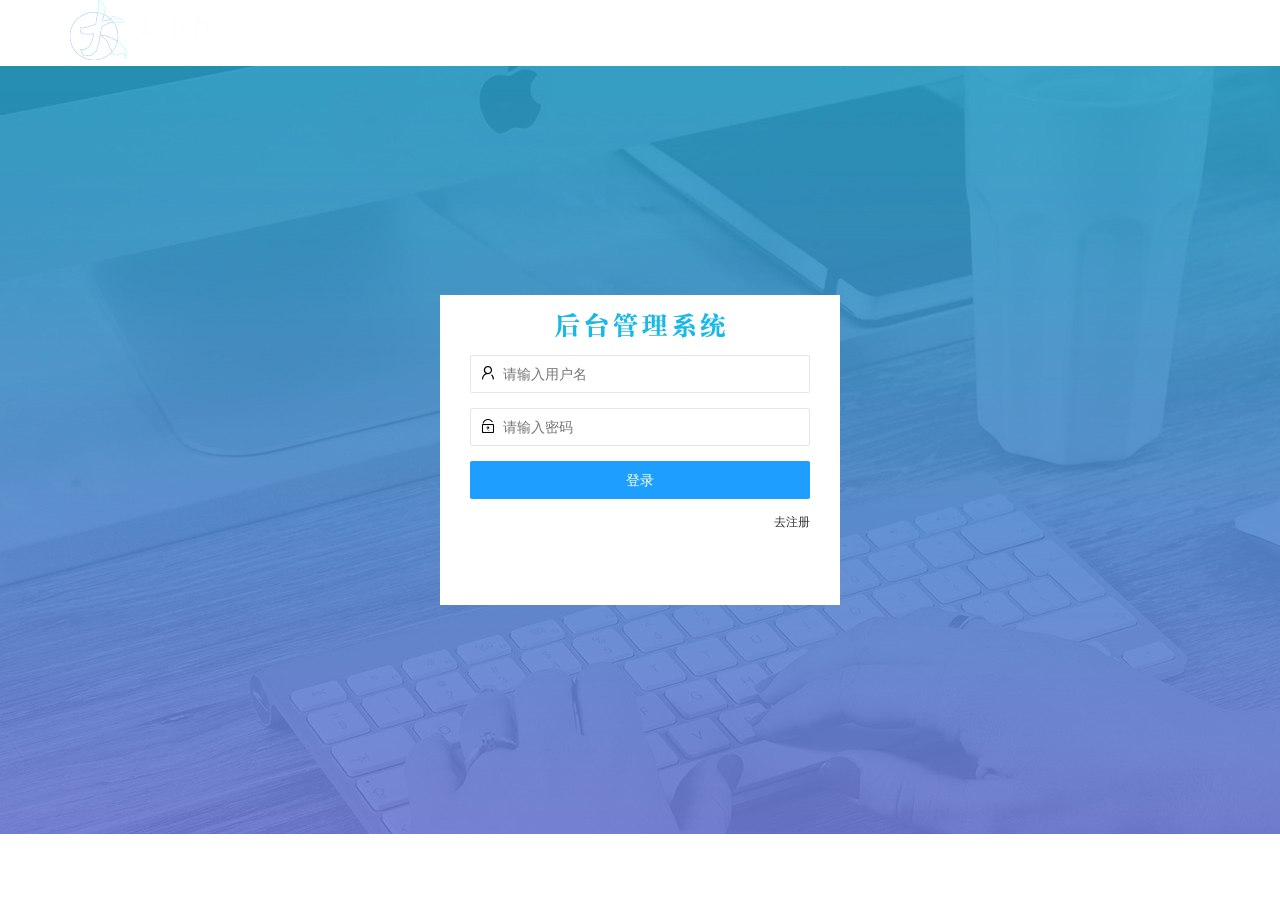
==== login.html @ 35e2a491 "提交静态页面" ====
<!DOCTYPE html>
<html lang="en">

<head>
    <meta charset="UTF-8">
    <meta name="viewport" content="width=device-width, initial-scale=1.0">
    <title>大事件-登录/注册</title>
    <!-- 引入layui.css -->
    <link rel="stylesheet" href="/assets/lib/layui/css/layui.css">
    <!-- 引入login.css -->
    <link rel="stylesheet" href="/assets/css/login.css">
</head>

<body>
    <!-- logo区域 -->
    <div class="layui-main">
        <img src="/assets//images/logo.png" alt="">
    </div>
    <!-- 表单区域 -->
    <div class="loginAndRegBox">
        <div class="title-box"></div>
        <!-- 登录表单 -->
        <div class="login-box">
            <form class="layui-form" action="" id="form_login">
                <!-- 用户名 -->
                <div class="layui-form-item">
                    <i class="layui-icon layui-icon-username"></i>
                    <input type="text" name="username" required lay-verify="required" placeholder="请输入用户名" autocomplete="off" class="layui-input">
                </div>
                <!-- 密码 -->
                <div class="layui-form-item">
                    <i class="layui-icon layui-icon-password"></i>
                    <input type="password" name="password" required lay-verify="required" placeholder="请输入密码" autocomplete="off" class="layui-input">
                </div>
                <!-- 登录按钮 -->
                <div class="layui-form-item">
                    <button class="layui-btn layui-btn-fluid layui-btn-normal" lay-submit>登录</button>
                </div>
                <div class="layui-form-item links">
                    <a href="javascript:;" id="link_reg">去注册</a>
                </div>
            </form>
        </div>
        <!-- 注册表单 -->
        <div class="reg-box" style="display: none;">
            <!-- 注册的表单 -->
            <form class="layui-form" action="" id="form_reg">
                <!-- 用户名 -->
                <div class="layui-form-item">
                    <i class="layui-icon layui-icon-username"></i>
                    <input type="text" name="username" required lay-verify="required" placeholder="请输入用户名" autocomplete="off" class="layui-input" />
                </div>
                <!-- 密码 -->
                <div class="layui-form-item">
                    <i class="layui-icon layui-icon-password"></i>
                    <input type="password" name="password" required lay-verify="required" placeholder="请输入密码" autocomplete="off" class="layui-input" />
                </div>
                <!-- 密码确认框 -->
                <div class="layui-form-item">
                    <i class="layui-icon layui-icon-password"></i>
                    <input type="password" name="repassword" required lay-verify="required" placeholder="再次确认密码" autocomplete="off" class="layui-input" />
                </div>
                <!-- 注册按钮 -->
                <div class="layui-form-item">
                    <!-- 注意：表单提交按钮和普通按钮的区别，就是 lay-submit 属性 -->
                    <button class="layui-btn layui-btn-fluid layui-btn-normal" lay-submit>注册</button>
                </div>
                <div class="layui-form-item links">
                    <a href="javascript:;" id="link_login">去登录</a>
                </div>
            </form>
        </div>
    </div>
    <!-- 导入layui的js文件 -->
    <script src="/assets/lib/layui/layui.all.js"></script>

</body>

</html>
---- assets/lib/layui/css/layui.css ----
/** layui-v2.5.5 MIT License By https://www.layui.com */
 .layui-inline,img{display:inline-block;vertical-align:middle}h1,h2,h3,h4,h5,h6{font-weight:400}.layui-edge,.layui-header,.layui-inline,.layui-main{position:relative}.layui-body,.layui-edge,.layui-elip{overflow:hidden}.layui-btn,.layui-edge,.layui-inline,img{vertical-align:middle}.layui-btn,.layui-disabled,.layui-icon,.layui-unselect{-moz-user-select:none;-webkit-user-select:none;-ms-user-select:none}.layui-elip,.layui-form-checkbox span,.layui-form-pane .layui-form-label{text-overflow:ellipsis;white-space:nowrap}.layui-breadcrumb,.layui-tree-btnGroup{visibility:hidden}blockquote,body,button,dd,div,dl,dt,form,h1,h2,h3,h4,h5,h6,input,li,ol,p,pre,td,textarea,th,ul{margin:0;padding:0;-webkit-tap-highlight-color:rgba(0,0,0,0)}a:active,a:hover{outline:0}img{border:none}li{list-style:none}table{border-collapse:collapse;border-spacing:0}h4,h5,h6{font-size:100%}button,input,optgroup,option,select,textarea{font-family:inherit;font-size:inherit;font-style:inherit;font-weight:inherit;outline:0}pre{white-space:pre-wrap;white-space:-moz-pre-wrap;white-space:-pre-wrap;white-space:-o-pre-wrap;word-wrap:break-word}body{line-height:24px;font:14px Helvetica Neue,Helvetica,PingFang SC,Tahoma,Arial,sans-serif}hr{height:1px;margin:10px 0;border:0;clear:both}a{color:#333;text-decoration:none}a:hover{color:#777}a cite{font-style:normal;*cursor:pointer}.layui-border-box,.layui-border-box *{box-sizing:border-box}.layui-box,.layui-box *{box-sizing:content-box}.layui-clear{clear:both;*zoom:1}.layui-clear:after{content:'\20';clear:both;*zoom:1;display:block;height:0}.layui-inline{*display:inline;*zoom:1}.layui-edge{display:inline-block;width:0;height:0;border-width:6px;border-style:dashed;border-color:transparent}.layui-edge-top{top:-4px;border-bottom-color:#999;border-bottom-style:solid}.layui-edge-right{border-left-color:#999;border-left-style:solid}.layui-edge-bottom{top:2px;border-top-color:#999;border-top-style:solid}.layui-edge-left{border-right-color:#999;border-right-style:solid}.layui-disabled,.layui-disabled:hover{color:#d2d2d2!important;cursor:not-allowed!important}.layui-circle{border-radius:100%}.layui-show{display:block!important}.layui-hide{display:none!important}@font-face{font-family:layui-icon;src:url(../font/iconfont.eot?v=250);src:url(../font/iconfont.eot?v=250#iefix) format('embedded-opentype'),url(../font/iconfont.woff2?v=250) format('woff2'),url(../font/iconfont.woff?v=250) format('woff'),url(../font/iconfont.ttf?v=250) format('truetype'),url(../font/iconfont.svg?v=250#layui-icon) format('svg')}.layui-icon{font-family:layui-icon!important;font-size:16px;font-style:normal;-webkit-font-smoothing:antialiased;-moz-osx-font-smoothing:grayscale}.layui-icon-reply-fill:before{content:"\e611"}.layui-icon-set-fill:before{content:"\e614"}.layui-icon-menu-fill:before{content:"\e60f"}.layui-icon-search:before{content:"\e615"}.layui-icon-share:before{content:"\e641"}.layui-icon-set-sm:before{content:"\e620"}.layui-icon-engine:before{content:"\e628"}.layui-icon-close:before{content:"\1006"}.layui-icon-close-fill:before{content:"\1007"}.layui-icon-chart-screen:before{content:"\e629"}.layui-icon-star:before{content:"\e600"}.layui-icon-circle-dot:before{content:"\e617"}.layui-icon-chat:before{content:"\e606"}.layui-icon-release:before{content:"\e609"}.layui-icon-list:before{content:"\e60a"}.layui-icon-chart:before{content:"\e62c"}.layui-icon-ok-circle:before{content:"\1005"}.layui-icon-layim-theme:before{content:"\e61b"}.layui-icon-table:before{content:"\e62d"}.layui-icon-right:before{content:"\e602"}.layui-icon-left:before{content:"\e603"}.layui-icon-cart-simple:before{content:"\e698"}.layui-icon-face-cry:before{content:"\e69c"}.layui-icon-face-smile:before{content:"\e6af"}.layui-icon-survey:before{content:"\e6b2"}.layui-icon-tree:before{content:"\e62e"}.layui-icon-upload-circle:before{content:"\e62f"}.layui-icon-add-circle:before{content:"\e61f"}.layui-icon-download-circle:before{content:"\e601"}.layui-icon-templeate-1:before{content:"\e630"}.layui-icon-util:before{content:"\e631"}.layui-icon-face-surprised:before{content:"\e664"}.layui-icon-edit:before{content:"\e642"}.layui-icon-speaker:before{content:"\e645"}.layui-icon-down:before{content:"\e61a"}.layui-icon-file:before{content:"\e621"}.layui-icon-layouts:before{content:"\e632"}.layui-icon-rate-half:before{content:"\e6c9"}.layui-icon-add-circle-fine:before{content:"\e608"}.layui-icon-prev-circle:before{content:"\e633"}.layui-icon-read:before{content:"\e705"}.layui-icon-404:before{content:"\e61c"}.layui-icon-carousel:before{content:"\e634"}.layui-icon-help:before{content:"\e607"}.layui-icon-code-circle:before{content:"\e635"}.layui-icon-water:before{content:"\e636"}.layui-icon-username:before{content:"\e66f"}.layui-icon-find-fill:before{content:"\e670"}.layui-icon-about:before{content:"\e60b"}.layui-icon-location:before{content:"\e715"}.layui-icon-up:before{content:"\e619"}.layui-icon-pause:before{content:"\e651"}.layui-icon-date:before{content:"\e637"}.layui-icon-layim-uploadfile:before{content:"\e61d"}.layui-icon-delete:before{content:"\e640"}.layui-icon-play:before{content:"\e652"}.layui-icon-top:before{content:"\e604"}.layui-icon-friends:before{content:"\e612"}.layui-icon-refresh-3:before{content:"\e9aa"}.layui-icon-ok:before{content:"\e605"}.layui-icon-layer:before{content:"\e638"}.layui-icon-face-smile-fine:before{content:"\e60c"}.layui-icon-dollar:before{content:"\e659"}.layui-icon-group:before{content:"\e613"}.layui-icon-layim-download:before{content:"\e61e"}.layui-icon-picture-fine:before{content:"\e60d"}.layui-icon-link:before{content:"\e64c"}.layui-icon-diamond:before{content:"\e735"}.layui-icon-log:before{content:"\e60e"}.layui-icon-rate-solid:before{content:"\e67a"}.layui-icon-fonts-del:before{content:"\e64f"}.layui-icon-unlink:before{content:"\e64d"}.layui-icon-fonts-clear:before{content:"\e639"}.layui-icon-triangle-r:before{content:"\e623"}.layui-icon-circle:before{content:"\e63f"}.layui-icon-radio:before{content:"\e643"}.layui-icon-align-center:before{content:"\e647"}.layui-icon-align-right:before{content:"\e648"}.layui-icon-align-left:before{content:"\e649"}.layui-icon-loading-1:before{content:"\e63e"}.layui-icon-return:before{content:"\e65c"}.layui-icon-fonts-strong:before{content:"\e62b"}.layui-icon-upload:before{content:"\e67c"}.layui-icon-dialogue:before{content:"\e63a"}.layui-icon-video:before{content:"\e6ed"}.layui-icon-headset:before{content:"\e6fc"}.layui-icon-cellphone-fine:before{content:"\e63b"}.layui-icon-add-1:before{content:"\e654"}.layui-icon-face-smile-b:before{content:"\e650"}.layui-icon-fonts-html:before{content:"\e64b"}.layui-icon-form:before{content:"\e63c"}.layui-icon-cart:before{content:"\e657"}.layui-icon-camera-fill:before{content:"\e65d"}.layui-icon-tabs:before{content:"\e62a"}.layui-icon-fonts-code:before{content:"\e64e"}.layui-icon-fire:before{content:"\e756"}.layui-icon-set:before{content:"\e716"}.layui-icon-fonts-u:before{content:"\e646"}.layui-icon-triangle-d:before{content:"\e625"}.layui-icon-tips:before{content:"\e702"}.layui-icon-picture:before{content:"\e64a"}.layui-icon-more-vertical:before{content:"\e671"}.layui-icon-flag:before{content:"\e66c"}.layui-icon-loading:before{content:"\e63d"}.layui-icon-fonts-i:before{content:"\e644"}.layui-icon-refresh-1:before{content:"\e666"}.layui-icon-rmb:before{content:"\e65e"}.layui-icon-home:before{content:"\e68e"}.layui-icon-user:before{content:"\e770"}.layui-icon-notice:before{content:"\e667"}.layui-icon-login-weibo:before{content:"\e675"}.layui-icon-voice:before{content:"\e688"}.layui-icon-upload-drag:before{content:"\e681"}.layui-icon-login-qq:before{content:"\e676"}.layui-icon-snowflake:before{content:"\e6b1"}.layui-icon-file-b:before{content:"\e655"}.layui-icon-template:before{content:"\e663"}.layui-icon-auz:before{content:"\e672"}.layui-icon-console:before{content:"\e665"}.layui-icon-app:before{content:"\e653"}.layui-icon-prev:before{content:"\e65a"}.layui-icon-website:before{content:"\e7ae"}.layui-icon-next:before{content:"\e65b"}.layui-icon-component:before{content:"\e857"}.layui-icon-more:before{content:"\e65f"}.layui-icon-login-wechat:before{content:"\e677"}.layui-icon-shrink-right:before{content:"\e668"}.layui-icon-spread-left:before{content:"\e66b"}.layui-icon-camera:before{content:"\e660"}.layui-icon-note:before{content:"\e66e"}.layui-icon-refresh:before{content:"\e669"}.layui-icon-female:before{content:"\e661"}.layui-icon-male:before{content:"\e662"}.layui-icon-password:before{content:"\e673"}.layui-icon-senior:before{content:"\e674"}.layui-icon-theme:before{content:"\e66a"}.layui-icon-tread:before{content:"\e6c5"}.layui-icon-praise:before{content:"\e6c6"}.layui-icon-star-fill:before{content:"\e658"}.layui-icon-rate:before{content:"\e67b"}.layui-icon-template-1:before{content:"\e656"}.layui-icon-vercode:before{content:"\e679"}.layui-icon-cellphone:before{content:"\e678"}.layui-icon-screen-full:before{content:"\e622"}.layui-icon-screen-restore:before{content:"\e758"}.layui-icon-cols:before{content:"\e610"}.layui-icon-export:before{content:"\e67d"}.layui-icon-print:before{content:"\e66d"}.layui-icon-slider:before{content:"\e714"}.layui-icon-addition:before{content:"\e624"}.layui-icon-subtraction:before{content:"\e67e"}.layui-icon-service:before{content:"\e626"}.layui-icon-transfer:before{content:"\e691"}.layui-main{width:1140px;margin:0 auto}.layui-header{z-index:1000;height:60px}.layui-header a:hover{transition:all .5s;-webkit-transition:all .5s}.layui-side{position:fixed;left:0;top:0;bottom:0;z-index:999;width:200px;overflow-x:hidden}.layui-side-scroll{position:relative;width:220px;height:100%;overflow-x:hidden}.layui-body{position:absolute;left:200px;right:0;top:0;bottom:0;z-index:998;width:auto;overflow-y:auto;box-sizing:border-box}.layui-layout-body{overflow:hidden}.layui-layout-admin .layui-header{background-color:#23262E}.layui-layout-admin .layui-side{top:60px;width:200px;overflow-x:hidden}.layui-layout-admin .layui-body{position:fixed;top:60px;bottom:44px}.layui-layout-admin .layui-main{width:auto;margin:0 15px}.layui-layout-admin .layui-footer{position:fixed;left:200px;right:0;bottom:0;height:44px;line-height:44px;padding:0 15px;background-color:#eee}.layui-layout-admin .layui-logo{position:absolute;left:0;top:0;width:200px;height:100%;line-height:60px;text-align:center;color:#009688;font-size:16px}.layui-layout-admin .layui-header .layui-nav{background:0 0}.layui-layout-left{position:absolute!important;left:200px;top:0}.layui-layout-right{position:absolute!important;right:0;top:0}.layui-container{position:relative;margin:0 auto;padding:0 15px;box-sizing:border-box}.layui-fluid{position:relative;margin:0 auto;padding:0 15px}.layui-row:after,.layui-row:before{content:'';display:block;clear:both}.layui-col-lg1,.layui-col-lg10,.layui-col-lg11,.layui-col-lg12,.layui-col-lg2,.layui-col-lg3,.layui-col-lg4,.layui-col-lg5,.layui-col-lg6,.layui-col-lg7,.layui-col-lg8,.layui-col-lg9,.layui-col-md1,.layui-col-md10,.layui-col-md11,.layui-col-md12,.layui-col-md2,.layui-col-md3,.layui-col-md4,.layui-col-md5,.layui-col-md6,.layui-col-md7,.layui-col-md8,.layui-col-md9,.layui-col-sm1,.layui-col-sm10,.layui-col-sm11,.layui-col-sm12,.layui-col-sm2,.layui-col-sm3,.layui-col-sm4,.layui-col-sm5,.layui-col-sm6,.layui-col-sm7,.layui-col-sm8,.layui-col-sm9,.layui-col-xs1,.layui-col-xs10,.layui-col-xs11,.layui-col-xs12,.layui-col-xs2,.layui-col-xs3,.layui-col-xs4,.layui-col-xs5,.layui-col-xs6,.layui-col-xs7,.layui-col-xs8,.layui-col-xs9{position:relative;display:block;box-sizing:border-box}.layui-col-xs1,.layui-col-xs10,.layui-col-xs11,.layui-col-xs12,.layui-col-xs2,.layui-col-xs3,.layui-col-xs4,.layui-col-xs5,.layui-col-xs6,.layui-col-xs7,.layui-col-xs8,.layui-col-xs9{float:left}.layui-col-xs1{width:8.33333333%}.layui-col-xs2{width:16.66666667%}.layui-col-xs3{width:25%}.layui-col-xs4{width:33.33333333%}.layui-col-xs5{width:41.66666667%}.layui-col-xs6{width:50%}.layui-col-xs7{width:58.33333333%}.layui-col-xs8{width:66.66666667%}.layui-col-xs9{width:75%}.layui-col-xs10{width:83.33333333%}.layui-col-xs11{width:91.66666667%}.layui-col-xs12{width:100%}.layui-col-xs-offset1{margin-left:8.33333333%}.layui-col-xs-offset2{margin-left:16.66666667%}.layui-col-xs-offset3{margin-left:25%}.layui-col-xs-offset4{margin-left:33.33333333%}.layui-col-xs-offset5{margin-left:41.66666667%}.layui-col-xs-offset6{margin-left:50%}.layui-col-xs-offset7{margin-left:58.33333333%}.layui-col-xs-offset8{margin-left:66.66666667%}.layui-col-xs-offset9{margin-left:75%}.layui-col-xs-offset10{margin-left:83.33333333%}.layui-col-xs-offset11{margin-left:91.66666667%}.layui-col-xs-offset12{margin-left:100%}@media screen and (max-width:768px){.layui-hide-xs{display:none!important}.layui-show-xs-block{display:block!important}.layui-show-xs-inline{display:inline!important}.layui-show-xs-inline-block{display:inline-block!important}}@media screen and (min-width:768px){.layui-container{width:750px}.layui-hide-sm{display:none!important}.layui-show-sm-block{display:block!important}.layui-show-sm-inline{display:inline!important}.layui-show-sm-inline-block{display:inline-block!important}.layui-col-sm1,.layui-col-sm10,.layui-col-sm11,.layui-col-sm12,.layui-col-sm2,.layui-col-sm3,.layui-col-sm4,.layui-col-sm5,.layui-col-sm6,.layui-col-sm7,.layui-col-sm8,.layui-col-sm9{float:left}.layui-col-sm1{width:8.33333333%}.layui-col-sm2{width:16.66666667%}.layui-col-sm3{width:25%}.layui-col-sm4{width:33.33333333%}.layui-col-sm5{width:41.66666667%}.layui-col-sm6{width:50%}.layui-col-sm7{width:58.33333333%}.layui-col-sm8{width:66.66666667%}.layui-col-sm9{width:75%}.layui-col-sm10{width:83.33333333%}.layui-col-sm11{width:91.66666667%}.layui-col-sm12{width:100%}.layui-col-sm-offset1{margin-left:8.33333333%}.layui-col-sm-offset2{margin-left:16.66666667%}.layui-col-sm-offset3{margin-left:25%}.layui-col-sm-offset4{margin-left:33.33333333%}.layui-col-sm-offset5{margin-left:41.66666667%}.layui-col-sm-offset6{margin-left:50%}.layui-col-sm-offset7{margin-left:58.33333333%}.layui-col-sm-offset8{margin-left:66.66666667%}.layui-col-sm-offset9{margin-left:75%}.layui-col-sm-offset10{margin-left:83.33333333%}.layui-col-sm-offset11{margin-left:91.66666667%}.layui-col-sm-offset12{margin-left:100%}}@media screen and (min-width:992px){.layui-container{width:970px}.layui-hide-md{display:none!important}.layui-show-md-block{display:block!important}.layui-show-md-inline{display:inline!important}.layui-show-md-inline-block{display:inline-block!important}.layui-col-md1,.layui-col-md10,.layui-col-md11,.layui-col-md12,.layui-col-md2,.layui-col-md3,.layui-col-md4,.layui-col-md5,.layui-col-md6,.layui-col-md7,.layui-col-md8,.layui-col-md9{float:left}.layui-col-md1{width:8.33333333%}.layui-col-md2{width:16.66666667%}.layui-col-md3{width:25%}.layui-col-md4{width:33.33333333%}.layui-col-md5{width:41.66666667%}.layui-col-md6{width:50%}.layui-col-md7{width:58.33333333%}.layui-col-md8{width:66.66666667%}.layui-col-md9{width:75%}.layui-col-md10{width:83.33333333%}.layui-col-md11{width:91.66666667%}.layui-col-md12{width:100%}.layui-col-md-offset1{margin-left:8.33333333%}.layui-col-md-offset2{margin-left:16.66666667%}.layui-col-md-offset3{margin-left:25%}.layui-col-md-offset4{margin-left:33.33333333%}.layui-col-md-offset5{margin-left:41.66666667%}.layui-col-md-offset6{margin-left:50%}.layui-col-md-offset7{margin-left:58.33333333%}.layui-col-md-offset8{margin-left:66.66666667%}.layui-col-md-offset9{margin-left:75%}.layui-col-md-offset10{margin-left:83.33333333%}.layui-col-md-offset11{margin-left:91.66666667%}.layui-col-md-offset12{margin-left:100%}}@media screen and (min-width:1200px){.layui-container{width:1170px}.layui-hide-lg{display:none!important}.layui-show-lg-block{display:block!important}.layui-show-lg-inline{display:inline!important}.layui-show-lg-inline-block{display:inline-block!important}.layui-col-lg1,.layui-col-lg10,.layui-col-lg11,.layui-col-lg12,.layui-col-lg2,.layui-col-lg3,.layui-col-lg4,.layui-col-lg5,.layui-col-lg6,.layui-col-lg7,.layui-col-lg8,.layui-col-lg9{float:left}.layui-col-lg1{width:8.33333333%}.layui-col-lg2{width:16.66666667%}.layui-col-lg3{width:25%}.layui-col-lg4{width:33.33333333%}.layui-col-lg5{width:41.66666667%}.layui-col-lg6{width:50%}.layui-col-lg7{width:58.33333333%}.layui-col-lg8{width:66.66666667%}.layui-col-lg9{width:75%}.layui-col-lg10{width:83.33333333%}.layui-col-lg11{width:91.66666667%}.layui-col-lg12{width:100%}.layui-col-lg-offset1{margin-left:8.33333333%}.layui-col-lg-offset2{margin-left:16.66666667%}.layui-col-lg-offset3{margin-left:25%}.layui-col-lg-offset4{margin-left:33.33333333%}.layui-col-lg-offset5{margin-left:41.66666667%}.layui-col-lg-offset6{margin-left:50%}.layui-col-lg-offset7{margin-left:58.33333333%}.layui-col-lg-offset8{margin-left:66.66666667%}.layui-col-lg-offset9{margin-left:75%}.layui-col-lg-offset10{margin-left:83.33333333%}.layui-col-lg-offset11{margin-left:91.66666667%}.layui-col-lg-offset12{margin-left:100%}}.layui-col-space1{margin:-.5px}.layui-col-space1>*{padding:.5px}.layui-col-space3{margin:-1.5px}.layui-col-space3>*{padding:1.5px}.layui-col-space5{margin:-2.5px}.layui-col-space5>*{padding:2.5px}.layui-col-space8{margin:-3.5px}.layui-col-space8>*{padding:3.5px}.layui-col-space10{margin:-5px}.layui-col-space10>*{padding:5px}.layui-col-space12{margin:-6px}.layui-col-space12>*{padding:6px}.layui-col-space15{margin:-7.5px}.layui-col-space15>*{padding:7.5px}.layui-col-space18{margin:-9px}.layui-col-space18>*{padding:9px}.layui-col-space20{margin:-10px}.layui-col-space20>*{padding:10px}.layui-col-space22{margin:-11px}.layui-col-space22>*{padding:11px}.layui-col-space25{margin:-12.5px}.layui-col-space25>*{padding:12.5px}.layui-col-space30{margin:-15px}.layui-col-space30>*{padding:15px}.layui-btn,.layui-input,.layui-select,.layui-textarea,.layui-upload-button{outline:0;-webkit-appearance:none;transition:all .3s;-webkit-transition:all .3s;box-sizing:border-box}.layui-elem-quote{margin-bottom:10px;padding:15px;line-height:22px;border-left:5px solid #009688;border-radius:0 2px 2px 0;background-color:#f2f2f2}.layui-quote-nm{border-style:solid;border-width:1px 1px 1px 5px;background:0 0}.layui-elem-field{margin-bottom:10px;padding:0;border-width:1px;border-style:solid}.layui-elem-field legend{margin-left:20px;padding:0 10px;font-size:20px;font-weight:300}.layui-field-title{margin:10px 0 20px;border-width:1px 0 0}.layui-field-box{padding:10px 15px}.layui-field-title .layui-field-box{padding:10px 0}.layui-progress{position:relative;height:6px;border-radius:20px;background-color:#e2e2e2}.layui-progress-bar{position:absolute;left:0;top:0;width:0;max-width:100%;height:6px;border-radius:20px;text-align:right;background-color:#5FB878;transition:all .3s;-webkit-transition:all .3s}.layui-progress-big,.layui-progress-big .layui-progress-bar{height:18px;line-height:18px}.layui-progress-text{position:relative;top:-20px;line-height:18px;font-size:12px;color:#666}.layui-progress-big .layui-progress-text{position:static;padding:0 10px;color:#fff}.layui-collapse{border-width:1px;border-style:solid;border-radius:2px}.layui-colla-content,.layui-colla-item{border-top-width:1px;border-top-style:solid}.layui-colla-item:first-child{border-top:none}.layui-colla-title{position:relative;height:42px;line-height:42px;padding:0 15px 0 35px;color:#333;background-color:#f2f2f2;cursor:pointer;font-size:14px;overflow:hidden}.layui-colla-content{display:none;padding:10px 15px;line-height:22px;color:#666}.layui-colla-icon{position:absolute;left:15px;top:0;font-size:14px}.layui-card{margin-bottom:15px;border-radius:2px;background-color:#fff;box-shadow:0 1px 2px 0 rgba(0,0,0,.05)}.layui-card:last-child{margin-bottom:0}.layui-card-header{position:relative;height:42px;line-height:42px;padding:0 15px;border-bottom:1px solid #f6f6f6;color:#333;border-radius:2px 2px 0 0;font-size:14px}.layui-bg-black,.layui-bg-blue,.layui-bg-cyan,.layui-bg-green,.layui-bg-orange,.layui-bg-red{color:#fff!important}.layui-card-body{position:relative;padding:10px 15px;line-height:24px}.layui-card-body[pad15]{padding:15px}.layui-card-body[pad20]{padding:20px}.layui-card-body .layui-table{margin:5px 0}.layui-card .layui-tab{margin:0}.layui-panel-window{position:relative;padding:15px;border-radius:0;border-top:5px solid #E6E6E6;background-color:#fff}.layui-auxiliar-moving{position:fixed;left:0;right:0;top:0;bottom:0;width:100%;height:100%;background:0 0;z-index:9999999999}.layui-form-label,.layui-form-mid,.layui-form-select,.layui-input-block,.layui-input-inline,.layui-textarea{position:relative}.layui-bg-red{background-color:#FF5722!important}.layui-bg-orange{background-color:#FFB800!important}.layui-bg-green{background-color:#009688!important}.layui-bg-cyan{background-color:#2F4056!important}.layui-bg-blue{background-color:#1E9FFF!important}.layui-bg-black{background-color:#393D49!important}.layui-bg-gray{background-color:#eee!important;color:#666!important}.layui-badge-rim,.layui-colla-content,.layui-colla-item,.layui-collapse,.layui-elem-field,.layui-form-pane .layui-form-item[pane],.layui-form-pane .layui-form-label,.layui-input,.layui-layedit,.layui-layedit-tool,.layui-quote-nm,.layui-select,.layui-tab-bar,.layui-tab-card,.layui-tab-title,.layui-tab-title .layui-this:after,.layui-textarea{border-color:#e6e6e6}.layui-timeline-item:before,hr{background-color:#e6e6e6}.layui-text{line-height:22px;font-size:14px;color:#666}.layui-text h1,.layui-text h2,.layui-text h3{font-weight:500;color:#333}.layui-text h1{font-size:30px}.layui-text h2{font-size:24px}.layui-text h3{font-size:18px}.layui-text a:not(.layui-btn){color:#01AAED}.layui-text a:not(.layui-btn):hover{text-decoration:underline}.layui-text ul{padding:5px 0 5px 15px}.layui-text ul li{margin-top:5px;list-style-type:disc}.layui-text em,.layui-word-aux{color:#999!important;padding:0 5px!important}.layui-btn{display:inline-block;height:38px;line-height:38px;padding:0 18px;background-color:#009688;color:#fff;white-space:nowrap;text-align:center;font-size:14px;border:none;border-radius:2px;cursor:pointer}.layui-btn:hover{opacity:.8;filter:alpha(opacity=80);color:#fff}.layui-btn:active{opacity:1;filter:alpha(opacity=100)}.layui-btn+.layui-btn{margin-left:10px}.layui-btn-container{font-size:0}.layui-btn-container .layui-btn{margin-right:10px;margin-bottom:10px}.layui-btn-container .layui-btn+.layui-btn{margin-left:0}.layui-table .layui-btn-container .layui-btn{margin-bottom:9px}.layui-btn-radius{border-radius:100px}.layui-btn .layui-icon{margin-right:3px;font-size:18px;vertical-align:bottom;vertical-align:middle\9}.layui-btn-primary{border:1px solid #C9C9C9;background-color:#fff;color:#555}.layui-btn-primary:hover{border-color:#009688;color:#333}.layui-btn-normal{background-color:#1E9FFF}.layui-btn-warm{background-color:#FFB800}.layui-btn-danger{background-color:#FF5722}.layui-btn-checked{background-color:#5FB878}.layui-btn-disabled,.layui-btn-disabled:active,.layui-btn-disabled:hover{border:1px solid #e6e6e6;background-color:#FBFBFB;color:#C9C9C9;cursor:not-allowed;opacity:1}.layui-btn-lg{height:44px;line-height:44px;padding:0 25px;font-size:16px}.layui-btn-sm{height:30px;line-height:30px;padding:0 10px;font-size:12px}.layui-btn-sm i{font-size:16px!important}.layui-btn-xs{height:22px;line-height:22px;padding:0 5px;font-size:12px}.layui-btn-xs i{font-size:14px!important}.layui-btn-group{display:inline-block;vertical-align:middle;font-size:0}.layui-btn-group .layui-btn{margin-left:0!important;margin-right:0!important;border-left:1px solid rgba(255,255,255,.5);border-radius:0}.layui-btn-group .layui-btn-primary{border-left:none}.layui-btn-group .layui-btn-primary:hover{border-color:#C9C9C9;color:#009688}.layui-btn-group .layui-btn:first-child{border-left:none;border-radius:2px 0 0 2px}.layui-btn-group .layui-btn-primary:first-child{border-left:1px solid #c9c9c9}.layui-btn-group .layui-btn:last-child{border-radius:0 2px 2px 0}.layui-btn-group .layui-btn+.layui-btn{margin-left:0}.layui-btn-group+.layui-btn-group{margin-left:10px}.layui-btn-fluid{width:100%}.layui-input,.layui-select,.layui-textarea{height:38px;line-height:1.3;line-height:38px\9;border-width:1px;border-style:solid;background-color:#fff;border-radius:2px}.layui-input::-webkit-input-placeholder,.layui-select::-webkit-input-placeholder,.layui-textarea::-webkit-input-placeholder{line-height:1.3}.layui-input,.layui-textarea{display:block;width:100%;padding-left:10px}.layui-input:hover,.layui-textarea:hover{border-color:#D2D2D2!important}.layui-input:focus,.layui-textarea:focus{border-color:#C9C9C9!important}.layui-textarea{min-height:100px;height:auto;line-height:20px;padding:6px 10px;resize:vertical}.layui-select{padding:0 10px}.layui-form input[type=checkbox],.layui-form input[type=radio],.layui-form select{display:none}.layui-form [lay-ignore]{display:initial}.layui-form-item{margin-bottom:15px;clear:both;*zoom:1}.layui-form-item:after{content:'\20';clear:both;*zoom:1;display:block;height:0}.layui-form-label{float:left;display:block;padding:9px 15px;width:80px;font-weight:400;line-height:20px;text-align:right}.layui-form-label-col{display:block;float:none;padding:9px 0;line-height:20px;text-align:left}.layui-form-item .layui-inline{margin-bottom:5px;margin-right:10px}.layui-input-block{margin-left:110px;min-height:36px}.layui-input-inline{display:inline-block;vertical-align:middle}.layui-form-item .layui-input-inline{float:left;width:190px;margin-right:10px}.layui-form-text .layui-input-inline{width:auto}.layui-form-mid{float:left;display:block;padding:9px 0!important;line-height:20px;margin-right:10px}.layui-form-danger+.layui-form-select .layui-input,.layui-form-danger:focus{border-color:#FF5722!important}.layui-form-select .layui-input{padding-right:30px;cursor:pointer}.layui-form-select .layui-edge{position:absolute;right:10px;top:50%;margin-top:-3px;cursor:pointer;border-width:6px;border-top-color:#c2c2c2;border-top-style:solid;transition:all .3s;-webkit-transition:all .3s}.layui-form-select dl{display:none;position:absolute;left:0;top:42px;padding:5px 0;z-index:899;min-width:100%;border:1px solid #d2d2d2;max-height:300px;overflow-y:auto;background-color:#fff;border-radius:2px;box-shadow:0 2px 4px rgba(0,0,0,.12);box-sizing:border-box}.layui-form-select dl dd,.layui-form-select dl dt{padding:0 10px;line-height:36px;white-space:nowrap;overflow:hidden;text-overflow:ellipsis}.layui-form-select dl dt{font-size:12px;color:#999}.layui-form-select dl dd{cursor:pointer}.layui-form-select dl dd:hover{background-color:#f2f2f2;-webkit-transition:.5s all;transition:.5s all}.layui-form-select .layui-select-group dd{padding-left:20px}.layui-form-select dl dd.layui-select-tips{padding-left:10px!important;color:#999}.layui-form-select dl dd.layui-this{background-color:#5FB878;color:#fff}.layui-form-checkbox,.layui-form-select dl dd.layui-disabled{background-color:#fff}.layui-form-selected dl{display:block}.layui-form-checkbox,.layui-form-checkbox *,.layui-form-switch{display:inline-block;vertical-align:middle}.layui-form-selected .layui-edge{margin-top:-9px;-webkit-transform:rotate(180deg);transform:rotate(180deg);margin-top:-3px\9}:root .layui-form-selected .layui-edge{margin-top:-9px\0/IE9}.layui-form-selectup dl{top:auto;bottom:42px}.layui-select-none{margin:5px 0;text-align:center;color:#999}.layui-select-disabled .layui-disabled{border-color:#eee!important}.layui-select-disabled .layui-edge{border-top-color:#d2d2d2}.layui-form-checkbox{position:relative;height:30px;line-height:30px;margin-right:10px;padding-right:30px;cursor:pointer;font-size:0;-webkit-transition:.1s linear;transition:.1s linear;box-sizing:border-box}.layui-form-checkbox span{padding:0 10px;height:100%;font-size:14px;border-radius:2px 0 0 2px;background-color:#d2d2d2;color:#fff;overflow:hidden}.layui-form-checkbox:hover span{background-color:#c2c2c2}.layui-form-checkbox i{position:absolute;right:0;top:0;width:30px;height:28px;border:1px solid #d2d2d2;border-left:none;border-radius:0 2px 2px 0;color:#fff;font-size:20px;text-align:center}.layui-form-checkbox:hover i{border-color:#c2c2c2;color:#c2c2c2}.layui-form-checked,.layui-form-checked:hover{border-color:#5FB878}.layui-form-checked span,.layui-form-checked:hover span{background-color:#5FB878}.layui-form-checked i,.layui-form-checked:hover i{color:#5FB878}.layui-form-item .layui-form-checkbox{margin-top:4px}.layui-form-checkbox[lay-skin=primary]{height:auto!important;line-height:normal!important;min-width:18px;min-height:18px;border:none!important;margin-right:0;padding-left:28px;padding-right:0;background:0 0}.layui-form-checkbox[lay-skin=primary] span{padding-left:0;padding-right:15px;line-height:18px;background:0 0;color:#666}.layui-form-checkbox[lay-skin=primary] i{right:auto;left:0;width:16px;height:16px;line-height:16px;border:1px solid #d2d2d2;font-size:12px;border-radius:2px;background-color:#fff;-webkit-transition:.1s linear;transition:.1s linear}.layui-form-checkbox[lay-skin=primary]:hover i{border-color:#5FB878;color:#fff}.layui-form-checked[lay-skin=primary] i{border-color:#5FB878!important;background-color:#5FB878;color:#fff}.layui-checkbox-disbaled[lay-skin=primary] span{background:0 0!important;color:#c2c2c2}.layui-checkbox-disbaled[lay-skin=primary]:hover i{border-color:#d2d2d2}.layui-form-item .layui-form-checkbox[lay-skin=primary]{margin-top:10px}.layui-form-switch{position:relative;height:22px;line-height:22px;min-width:35px;padding:0 5px;margin-top:8px;border:1px solid #d2d2d2;border-radius:20px;cursor:pointer;background-color:#fff;-webkit-transition:.1s linear;transition:.1s linear}.layui-form-switch i{position:absolute;left:5px;top:3px;width:16px;height:16px;border-radius:20px;background-color:#d2d2d2;-webkit-transition:.1s linear;transition:.1s linear}.layui-form-switch em{position:relative;top:0;width:25px;margin-left:21px;padding:0!important;text-align:center!important;color:#999!important;font-style:normal!important;font-size:12px}.layui-form-onswitch{border-color:#5FB878;background-color:#5FB878}.layui-checkbox-disbaled,.layui-checkbox-disbaled i{border-color:#e2e2e2!important}.layui-form-onswitch i{left:100%;margin-left:-21px;background-color:#fff}.layui-form-onswitch em{margin-left:5px;margin-right:21px;color:#fff!important}.layui-checkbox-disbaled span{background-color:#e2e2e2!important}.layui-checkbox-disbaled:hover i{color:#fff!important}[lay-radio]{display:none}.layui-form-radio,.layui-form-radio *{display:inline-block;vertical-align:middle}.layui-form-radio{line-height:28px;margin:6px 10px 0 0;padding-right:10px;cursor:pointer;font-size:0}.layui-form-radio *{font-size:14px}.layui-form-radio>i{margin-right:8px;font-size:22px;color:#c2c2c2}.layui-form-radio>i:hover,.layui-form-radioed>i{color:#5FB878}.layui-radio-disbaled>i{color:#e2e2e2!important}.layui-form-pane .layui-form-label{width:110px;padding:8px 15px;height:38px;line-height:20px;border-width:1px;border-style:solid;border-radius:2px 0 0 2px;text-align:center;background-color:#FBFBFB;overflow:hidden;box-sizing:border-box}.layui-form-pane .layui-input-inline{margin-left:-1px}.layui-form-pane .layui-input-block{margin-left:110px;left:-1px}.layui-form-pane .layui-input{border-radius:0 2px 2px 0}.layui-form-pane .layui-form-text .layui-form-label{float:none;width:100%;border-radius:2px;box-sizing:border-box;text-align:left}.layui-form-pane .layui-form-text .layui-input-inline{display:block;margin:0;top:-1px;clear:both}.layui-form-pane .layui-form-text .layui-input-block{margin:0;left:0;top:-1px}.layui-form-pane .layui-form-text .layui-textarea{min-height:100px;border-radius:0 0 2px 2px}.layui-form-pane .layui-form-checkbox{margin:4px 0 4px 10px}.layui-form-pane .layui-form-radio,.layui-form-pane .layui-form-switch{margin-top:6px;margin-left:10px}.layui-form-pane .layui-form-item[pane]{position:relative;border-width:1px;border-style:solid}.layui-form-pane .layui-form-item[pane] .layui-form-label{position:absolute;left:0;top:0;height:100%;border-width:0 1px 0 0}.layui-form-pane .layui-form-item[pane] .layui-input-inline{margin-left:110px}@media screen and (max-width:450px){.layui-form-item .layui-form-label{text-overflow:ellipsis;overflow:hidden;white-space:nowrap}.layui-form-item .layui-inline{display:block;margin-right:0;margin-bottom:20px;clear:both}.layui-form-item .layui-inline:after{content:'\20';clear:both;display:block;height:0}.layui-form-item .layui-input-inline{display:block;float:none;left:-3px;width:auto;margin:0 0 10px 112px}.layui-form-item .layui-input-inline+.layui-form-mid{margin-left:110px;top:-5px;padding:0}.layui-form-item .layui-form-checkbox{margin-right:5px;margin-bottom:5px}}.layui-layedit{border-width:1px;border-style:solid;border-radius:2px}.layui-layedit-tool{padding:3px 5px;border-bottom-width:1px;border-bottom-style:solid;font-size:0}.layedit-tool-fixed{position:fixed;top:0;border-top:1px solid #e2e2e2}.layui-layedit-tool .layedit-tool-mid,.layui-layedit-tool .layui-icon{display:inline-block;vertical-align:middle;text-align:center;font-size:14px}.layui-layedit-tool .layui-icon{position:relative;width:32px;height:30px;line-height:30px;margin:3px 5px;color:#777;cursor:pointer;border-radius:2px}.layui-layedit-tool .layui-icon:hover{color:#393D49}.layui-layedit-tool .layui-icon:active{color:#000}.layui-layedit-tool .layedit-tool-active{background-color:#e2e2e2;color:#000}.layui-layedit-tool .layui-disabled,.layui-layedit-tool .layui-disabled:hover{color:#d2d2d2;cursor:not-allowed}.layui-layedit-tool .layedit-tool-mid{width:1px;height:18px;margin:0 10px;background-color:#d2d2d2}.layedit-tool-html{width:50px!important;font-size:30px!important}.layedit-tool-b,.layedit-tool-code,.layedit-tool-help{font-size:16px!important}.layedit-tool-d,.layedit-tool-face,.layedit-tool-image,.layedit-tool-unlink{font-size:18px!important}.layedit-tool-image input{position:absolute;font-size:0;left:0;top:0;width:100%;height:100%;opacity:.01;filter:Alpha(opacity=1);cursor:pointer}.layui-layedit-iframe iframe{display:block;width:100%}#LAY_layedit_code{overflow:hidden}.layui-laypage{display:inline-block;*display:inline;*zoom:1;vertical-align:middle;margin:10px 0;font-size:0}.layui-laypage>a:first-child,.layui-laypage>a:first-child em{border-radius:2px 0 0 2px}.layui-laypage>a:last-child,.layui-laypage>a:last-child em{border-radius:0 2px 2px 0}.layui-laypage>:first-child{margin-left:0!important}.layui-laypage>:last-child{margin-right:0!important}.layui-laypage a,.layui-laypage button,.layui-laypage input,.layui-laypage select,.layui-laypage span{border:1px solid #e2e2e2}.layui-laypage a,.layui-laypage span{display:inline-block;*display:inline;*zoom:1;vertical-align:middle;padding:0 15px;height:28px;line-height:28px;margin:0 -1px 5px 0;background-color:#fff;color:#333;font-size:12px}.layui-flow-more a *,.layui-laypage input,.layui-table-view select[lay-ignore]{display:inline-block}.layui-laypage a:hover{color:#009688}.layui-laypage em{font-style:normal}.layui-laypage .layui-laypage-spr{color:#999;font-weight:700}.layui-laypage a{text-decoration:none}.layui-laypage .layui-laypage-curr{position:relative}.layui-laypage .layui-laypage-curr em{position:relative;color:#fff}.layui-laypage .layui-laypage-curr .layui-laypage-em{position:absolute;left:-1px;top:-1px;padding:1px;width:100%;height:100%;background-color:#009688}.layui-laypage-em{border-radius:2px}.layui-laypage-next em,.layui-laypage-prev em{font-family:Sim sun;font-size:16px}.layui-laypage .layui-laypage-count,.layui-laypage .layui-laypage-limits,.layui-laypage .layui-laypage-refresh,.layui-laypage .layui-laypage-skip{margin-left:10px;margin-right:10px;padding:0;border:none}.layui-laypage .layui-laypage-limits,.layui-laypage .layui-laypage-refresh{vertical-align:top}.layui-laypage .layui-laypage-refresh i{font-size:18px;cursor:pointer}.layui-laypage select{height:22px;padding:3px;border-radius:2px;cursor:pointer}.layui-laypage .layui-laypage-skip{height:30px;line-height:30px;color:#999}.layui-laypage button,.layui-laypage input{height:30px;line-height:30px;border-radius:2px;vertical-align:top;background-color:#fff;box-sizing:border-box}.layui-laypage input{width:40px;margin:0 10px;padding:0 3px;text-align:center}.layui-laypage input:focus,.layui-laypage select:focus{border-color:#009688!important}.layui-laypage button{margin-left:10px;padding:0 10px;cursor:pointer}.layui-table,.layui-table-view{margin:10px 0}.layui-flow-more{margin:10px 0;text-align:center;color:#999;font-size:14px}.layui-flow-more a{height:32px;line-height:32px}.layui-flow-more a *{vertical-align:top}.layui-flow-more a cite{padding:0 20px;border-radius:3px;background-color:#eee;color:#333;font-style:normal}.layui-flow-more a cite:hover{opacity:.8}.layui-flow-more a i{font-size:30px;color:#737383}.layui-table{width:100%;background-color:#fff;color:#666}.layui-table tr{transition:all .3s;-webkit-transition:all .3s}.layui-table th{text-align:left;font-weight:400}.layui-table tbody tr:hover,.layui-table thead tr,.layui-table-click,.layui-table-header,.layui-table-hover,.layui-table-mend,.layui-table-patch,.layui-table-tool,.layui-table-total,.layui-table-total tr,.layui-table[lay-even] tr:nth-child(even){background-color:#f2f2f2}.layui-table td,.layui-table th,.layui-table-col-set,.layui-table-fixed-r,.layui-table-grid-down,.layui-table-header,.layui-table-page,.layui-table-tips-main,.layui-table-tool,.layui-table-total,.layui-table-view,.layui-table[lay-skin=line],.layui-table[lay-skin=row]{border-width:1px;border-style:solid;border-color:#e6e6e6}.layui-table td,.layui-table th{position:relative;padding:9px 15px;min-height:20px;line-height:20px;font-size:14px}.layui-table[lay-skin=line] td,.layui-table[lay-skin=line] th{border-width:0 0 1px}.layui-table[lay-skin=row] td,.layui-table[lay-skin=row] th{border-width:0 1px 0 0}.layui-table[lay-skin=nob] td,.layui-table[lay-skin=nob] th{border:none}.layui-table img{max-width:100px}.layui-table[lay-size=lg] td,.layui-table[lay-size=lg] th{padding:15px 30px}.layui-table-view .layui-table[lay-size=lg] .layui-table-cell{height:40px;line-height:40px}.layui-table[lay-size=sm] td,.layui-table[lay-size=sm] th{font-size:12px;padding:5px 10px}.layui-table-view .layui-table[lay-size=sm] .layui-table-cell{height:20px;line-height:20px}.layui-table[lay-data]{display:none}.layui-table-box{position:relative;overflow:hidden}.layui-table-view .layui-table{position:relative;width:auto;margin:0}.layui-table-view .layui-table[lay-skin=line]{border-width:0 1px 0 0}.layui-table-view .layui-table[lay-skin=row]{border-width:0 0 1px}.layui-table-view .layui-table td,.layui-table-view .layui-table th{padding:5px 0;border-top:none;border-left:none}.layui-table-view .layui-table th.layui-unselect .layui-table-cell span{cursor:pointer}.layui-table-view .layui-table td{cursor:default}.layui-table-view .layui-table td[data-edit=text]{cursor:text}.layui-table-view .layui-form-checkbox[lay-skin=primary] i{width:18px;height:18px}.layui-table-view .layui-form-radio{line-height:0;padding:0}.layui-table-view .layui-form-radio>i{margin:0;font-size:20px}.layui-table-init{position:absolute;left:0;top:0;width:100%;height:100%;text-align:center;z-index:110}.layui-table-init .layui-icon{position:absolute;left:50%;top:50%;margin:-15px 0 0 -15px;font-size:30px;color:#c2c2c2}.layui-table-header{border-width:0 0 1px;overflow:hidden}.layui-table-header .layui-table{margin-bottom:-1px}.layui-table-tool .layui-inline[lay-event]{position:relative;width:26px;height:26px;padding:5px;line-height:16px;margin-right:10px;text-align:center;color:#333;border:1px solid #ccc;cursor:pointer;-webkit-transition:.5s all;transition:.5s all}.layui-table-tool .layui-inline[lay-event]:hover{border:1px solid #999}.layui-table-tool-temp{padding-right:120px}.layui-table-tool-self{position:absolute;right:17px;top:10px}.layui-table-tool .layui-table-tool-self .layui-inline[lay-event]{margin:0 0 0 10px}.layui-table-tool-panel{position:absolute;top:29px;left:-1px;padding:5px 0;min-width:150px;min-height:40px;border:1px solid #d2d2d2;text-align:left;overflow-y:auto;background-color:#fff;box-shadow:0 2px 4px rgba(0,0,0,.12)}.layui-table-cell,.layui-table-tool-panel li{overflow:hidden;text-overflow:ellipsis;white-space:nowrap}.layui-table-tool-panel li{padding:0 10px;line-height:30px;-webkit-transition:.5s all;transition:.5s all}.layui-table-tool-panel li .layui-form-checkbox[lay-skin=primary]{width:100%;padding-left:28px}.layui-table-tool-panel li:hover{background-color:#f2f2f2}.layui-table-tool-panel li .layui-form-checkbox[lay-skin=primary] i{position:absolute;left:0;top:0}.layui-table-tool-panel li .layui-form-checkbox[lay-skin=primary] span{padding:0}.layui-table-tool .layui-table-tool-self .layui-table-tool-panel{left:auto;right:-1px}.layui-table-col-set{position:absolute;right:0;top:0;width:20px;height:100%;border-width:0 0 0 1px;background-color:#fff}.layui-table-sort{width:10px;height:20px;margin-left:5px;cursor:pointer!important}.layui-table-sort .layui-edge{position:absolute;left:5px;border-width:5px}.layui-table-sort .layui-table-sort-asc{top:3px;border-top:none;border-bottom-style:solid;border-bottom-color:#b2b2b2}.layui-table-sort .layui-table-sort-asc:hover{border-bottom-color:#666}.layui-table-sort .layui-table-sort-desc{bottom:5px;border-bottom:none;border-top-style:solid;border-top-color:#b2b2b2}.layui-table-sort .layui-table-sort-desc:hover{border-top-color:#666}.layui-table-sort[lay-sort=asc] .layui-table-sort-asc{border-bottom-color:#000}.layui-table-sort[lay-sort=desc] .layui-table-sort-desc{border-top-color:#000}.layui-table-cell{height:28px;line-height:28px;padding:0 15px;position:relative;box-sizing:border-box}.layui-table-cell .layui-form-checkbox[lay-skin=primary]{top:-1px;padding:0}.layui-table-cell .layui-table-link{color:#01AAED}.laytable-cell-checkbox,.laytable-cell-numbers,.laytable-cell-radio,.laytable-cell-space{padding:0;text-align:center}.layui-table-body{position:relative;overflow:auto;margin-right:-1px;margin-bottom:-1px}.layui-table-body .layui-none{line-height:26px;padding:15px;text-align:center;color:#999}.layui-table-fixed{position:absolute;left:0;top:0;z-index:101}.layui-table-fixed .layui-table-body{overflow:hidden}.layui-table-fixed-l{box-shadow:0 -1px 8px rgba(0,0,0,.08)}.layui-table-fixed-r{left:auto;right:-1px;border-width:0 0 0 1px;box-shadow:-1px 0 8px rgba(0,0,0,.08)}.layui-table-fixed-r .layui-table-header{position:relative;overflow:visible}.layui-table-mend{position:absolute;right:-49px;top:0;height:100%;width:50px}.layui-table-tool{position:relative;z-index:890;width:100%;min-height:50px;line-height:30px;padding:10px 15px;border-width:0 0 1px}.layui-table-tool .layui-btn-container{margin-bottom:-10px}.layui-table-page,.layui-table-total{border-width:1px 0 0;margin-bottom:-1px;overflow:hidden}.layui-table-page{position:relative;width:100%;padding:7px 7px 0;height:41px;font-size:12px;white-space:nowrap}.layui-table-page>div{height:26px}.layui-table-page .layui-laypage{margin:0}.layui-table-page .layui-laypage a,.layui-table-page .layui-laypage span{height:26px;line-height:26px;margin-bottom:10px;border:none;background:0 0}.layui-table-page .layui-laypage a,.layui-table-page .layui-laypage span.layui-laypage-curr{padding:0 12px}.layui-table-page .layui-laypage span{margin-left:0;padding:0}.layui-table-page .layui-laypage .layui-laypage-prev{margin-left:-7px!important}.layui-table-page .layui-laypage .layui-laypage-curr .layui-laypage-em{left:0;top:0;padding:0}.layui-table-page .layui-laypage button,.layui-table-page .layui-laypage input{height:26px;line-height:26px}.layui-table-page .layui-laypage input{width:40px}.layui-table-page .layui-laypage button{padding:0 10px}.layui-table-page select{height:18px}.layui-table-patch .layui-table-cell{padding:0;width:30px}.layui-table-edit{position:absolute;left:0;top:0;width:100%;height:100%;padding:0 14px 1px;border-radius:0;box-shadow:1px 1px 20px rgba(0,0,0,.15)}.layui-table-edit:focus{border-color:#5FB878!important}select.layui-table-edit{padding:0 0 0 10px;border-color:#C9C9C9}.layui-table-view .layui-form-checkbox,.layui-table-view .layui-form-radio,.layui-table-view .layui-form-switch{top:0;margin:0;box-sizing:content-box}.layui-table-view .layui-form-checkbox{top:-1px;height:26px;line-height:26px}.layui-table-view .layui-form-checkbox i{height:26px}.layui-table-grid .layui-table-cell{overflow:visible}.layui-table-grid-down{position:absolute;top:0;right:0;width:26px;height:100%;padding:5px 0;border-width:0 0 0 1px;text-align:center;background-color:#fff;color:#999;cursor:pointer}.layui-table-grid-down .layui-icon{position:absolute;top:50%;left:50%;margin:-8px 0 0 -8px}.layui-table-grid-down:hover{background-color:#fbfbfb}body .layui-table-tips .layui-layer-content{background:0 0;padding:0;box-shadow:0 1px 6px rgba(0,0,0,.12)}.layui-table-tips-main{margin:-44px 0 0 -1px;max-height:150px;padding:8px 15px;font-size:14px;overflow-y:scroll;background-color:#fff;color:#666}.layui-table-tips-c{position:absolute;right:-3px;top:-13px;width:20px;height:20px;padding:3px;cursor:pointer;background-color:#666;border-radius:50%;color:#fff}.layui-table-tips-c:hover{background-color:#777}.layui-table-tips-c:before{position:relative;right:-2px}.layui-upload-file{display:none!important;opacity:.01;filter:Alpha(opacity=1)}.layui-upload-drag,.layui-upload-form,.layui-upload-wrap{display:inline-block}.layui-upload-list{margin:10px 0}.layui-upload-choose{padding:0 10px;color:#999}.layui-upload-drag{position:relative;padding:30px;border:1px dashed #e2e2e2;background-color:#fff;text-align:center;cursor:pointer;color:#999}.layui-upload-drag .layui-icon{font-size:50px;color:#009688}.layui-upload-drag[lay-over]{border-color:#009688}.layui-upload-iframe{position:absolute;width:0;height:0;border:0;visibility:hidden}.layui-upload-wrap{position:relative;vertical-align:middle}.layui-upload-wrap .layui-upload-file{display:block!important;position:absolute;left:0;top:0;z-index:10;font-size:100px;width:100%;height:100%;opacity:.01;filter:Alpha(opacity=1);cursor:pointer}.layui-transfer-active,.layui-transfer-box{display:inline-block;vertical-align:middle}.layui-transfer-box,.layui-transfer-header,.layui-transfer-search{border-width:0;border-style:solid;border-color:#e6e6e6}.layui-transfer-box{position:relative;border-width:1px;width:200px;height:360px;border-radius:2px;background-color:#fff}.layui-transfer-box .layui-form-checkbox{width:100%;margin:0!important}.layui-transfer-header{height:38px;line-height:38px;padding:0 10px;border-bottom-width:1px}.layui-transfer-search{position:relative;padding:10px;border-bottom-width:1px}.layui-transfer-search .layui-input{height:32px;padding-left:30px;font-size:12px}.layui-transfer-search .layui-icon-search{position:absolute;left:20px;top:50%;margin-top:-8px;color:#666}.layui-transfer-active{margin:0 15px}.layui-transfer-active .layui-btn{display:block;margin:0;padding:0 15px;background-color:#5FB878;border-color:#5FB878;color:#fff}.layui-transfer-active .layui-btn-disabled{background-color:#FBFBFB;border-color:#e6e6e6;color:#C9C9C9}.layui-transfer-active .layui-btn:first-child{margin-bottom:15px}.layui-transfer-active .layui-btn .layui-icon{margin:0;font-size:14px!important}.layui-transfer-data{padding:5px 0;overflow:auto}.layui-transfer-data li{height:32px;line-height:32px;padding:0 10px}.layui-transfer-data li:hover{background-color:#f2f2f2;transition:.5s all}.layui-transfer-data .layui-none{padding:15px 10px;text-align:center;color:#999}.layui-nav{position:relative;padding:0 20px;background-color:#393D49;color:#fff;border-radius:2px;font-size:0;box-sizing:border-box}.layui-nav *{font-size:14px}.layui-nav .layui-nav-item{position:relative;display:inline-block;*display:inline;*zoom:1;vertical-align:middle;line-height:60px}.layui-nav .layui-nav-item a{display:block;padding:0 20px;color:#fff;color:rgba(255,255,255,.7);transition:all .3s;-webkit-transition:all .3s}.layui-nav .layui-this:after,.layui-nav-bar,.layui-nav-tree .layui-nav-itemed:after{position:absolute;left:0;top:0;width:0;height:5px;background-color:#5FB878;transition:all .2s;-webkit-transition:all .2s}.layui-nav-bar{z-index:1000}.layui-nav .layui-nav-item a:hover,.layui-nav .layui-this a{color:#fff}.layui-nav .layui-this:after{content:'';top:auto;bottom:0;width:100%}.layui-nav-img{width:30px;height:30px;margin-right:10px;border-radius:50%}.layui-nav .layui-nav-more{content:'';width:0;height:0;border-style:solid dashed dashed;border-color:#fff transparent transparent;overflow:hidden;cursor:pointer;transition:all .2s;-webkit-transition:all .2s;position:absolute;top:50%;right:3px;margin-top:-3px;border-width:6px;border-top-color:rgba(255,255,255,.7)}.layui-nav .layui-nav-mored,.layui-nav-itemed>a .layui-nav-more{margin-top:-9px;border-style:dashed dashed solid;border-color:transparent transparent #fff}.layui-nav-child{display:none;position:absolute;left:0;top:65px;min-width:100%;line-height:36px;padding:5px 0;box-shadow:0 2px 4px rgba(0,0,0,.12);border:1px solid #d2d2d2;background-color:#fff;z-index:100;border-radius:2px;white-space:nowrap}.layui-nav .layui-nav-child a{color:#333}.layui-nav .layui-nav-child a:hover{background-color:#f2f2f2;color:#000}.layui-nav-child dd{position:relative}.layui-nav .layui-nav-child dd.layui-this a,.layui-nav-child dd.layui-this{background-color:#5FB878;color:#fff}.layui-nav-child dd.layui-this:after{display:none}.layui-nav-tree{width:200px;padding:0}.layui-nav-tree .layui-nav-item{display:block;width:100%;line-height:45px}.layui-nav-tree .layui-nav-item a{position:relative;height:45px;line-height:45px;text-overflow:ellipsis;overflow:hidden;white-space:nowrap}.layui-nav-tree .layui-nav-item a:hover{background-color:#4E5465}.layui-nav-tree .layui-nav-bar{width:5px;height:0;background-color:#009688}.layui-nav-tree .layui-nav-child dd.layui-this,.layui-nav-tree .layui-nav-child dd.layui-this a,.layui-nav-tree .layui-this,.layui-nav-tree .layui-this>a,.layui-nav-tree .layui-this>a:hover{background-color:#009688;color:#fff}.layui-nav-tree .layui-this:after{display:none}.layui-nav-itemed>a,.layui-nav-tree .layui-nav-title a,.layui-nav-tree .layui-nav-title a:hover{color:#fff!important}.layui-nav-tree .layui-nav-child{position:relative;z-index:0;top:0;border:none;box-shadow:none}.layui-nav-tree .layui-nav-child a{height:40px;line-height:40px;color:#fff;color:rgba(255,255,255,.7)}.layui-nav-tree .layui-nav-child,.layui-nav-tree .layui-nav-child a:hover{background:0 0;color:#fff}.layui-nav-tree .layui-nav-more{right:10px}.layui-nav-itemed>.layui-nav-child{display:block;padding:0;background-color:rgba(0,0,0,.3)!important}.layui-nav-itemed>.layui-nav-child>.layui-this>.layui-nav-child{display:block}.layui-nav-side{position:fixed;top:0;bottom:0;left:0;overflow-x:hidden;z-index:999}.layui-bg-blue .layui-nav-bar,.layui-bg-blue .layui-nav-itemed:after,.layui-bg-blue .layui-this:after{background-color:#93D1FF}.layui-bg-blue .layui-nav-child dd.layui-this{background-color:#1E9FFF}.layui-bg-blue .layui-nav-itemed>a,.layui-nav-tree.layui-bg-blue .layui-nav-title a,.layui-nav-tree.layui-bg-blue .layui-nav-title a:hover{background-color:#007DDB!important}.layui-breadcrumb{font-size:0}.layui-breadcrumb>*{font-size:14px}.layui-breadcrumb a{color:#999!important}.layui-breadcrumb a:hover{color:#5FB878!important}.layui-breadcrumb a cite{color:#666;font-style:normal}.layui-breadcrumb span[lay-separator]{margin:0 10px;color:#999}.layui-tab{margin:10px 0;text-align:left!important}.layui-tab[overflow]>.layui-tab-title{overflow:hidden}.layui-tab-title{position:relative;left:0;height:40px;white-space:nowrap;font-size:0;border-bottom-width:1px;border-bottom-style:solid;transition:all .2s;-webkit-transition:all .2s}.layui-tab-title li{display:inline-block;*display:inline;*zoom:1;vertical-align:middle;font-size:14px;transition:all .2s;-webkit-transition:all .2s;position:relative;line-height:40px;min-width:65px;padding:0 15px;text-align:center;cursor:pointer}.layui-tab-title li a{display:block}.layui-tab-title .layui-this{color:#000}.layui-tab-title .layui-this:after{position:absolute;left:0;top:0;content:'';width:100%;height:41px;border-width:1px;border-style:solid;border-bottom-color:#fff;border-radius:2px 2px 0 0;box-sizing:border-box;pointer-events:none}.layui-tab-bar{position:absolute;right:0;top:0;z-index:10;width:30px;height:39px;line-height:39px;border-width:1px;border-style:solid;border-radius:2px;text-align:center;background-color:#fff;cursor:pointer}.layui-tab-bar .layui-icon{position:relative;display:inline-block;top:3px;transition:all .3s;-webkit-transition:all .3s}.layui-tab-item{display:none}.layui-tab-more{padding-right:30px;height:auto!important;white-space:normal!important}.layui-tab-more li.layui-this:after{border-bottom-color:#e2e2e2;border-radius:2px}.layui-tab-more .layui-tab-bar .layui-icon{top:-2px;top:3px\9;-webkit-transform:rotate(180deg);transform:rotate(180deg)}:root .layui-tab-more .layui-tab-bar .layui-icon{top:-2px\0/IE9}.layui-tab-content{padding:10px}.layui-tab-title li .layui-tab-close{position:relative;display:inline-block;width:18px;height:18px;line-height:20px;margin-left:8px;top:1px;text-align:center;font-size:14px;color:#c2c2c2;transition:all .2s;-webkit-transition:all .2s}.layui-tab-title li .layui-tab-close:hover{border-radius:2px;background-color:#FF5722;color:#fff}.layui-tab-brief>.layui-tab-title .layui-this{color:#009688}.layui-tab-brief>.layui-tab-more li.layui-this:after,.layui-tab-brief>.layui-tab-title .layui-this:after{border:none;border-radius:0;border-bottom:2px solid #5FB878}.layui-tab-brief[overflow]>.layui-tab-title .layui-this:after{top:-1px}.layui-tab-card{border-width:1px;border-style:solid;border-radius:2px;box-shadow:0 2px 5px 0 rgba(0,0,0,.1)}.layui-tab-card>.layui-tab-title{background-color:#f2f2f2}.layui-tab-card>.layui-tab-title li{margin-right:-1px;margin-left:-1px}.layui-tab-card>.layui-tab-title .layui-this{background-color:#fff}.layui-tab-card>.layui-tab-title .layui-this:after{border-top:none;border-width:1px;border-bottom-color:#fff}.layui-tab-card>.layui-tab-title .layui-tab-bar{height:40px;line-height:40px;border-radius:0;border-top:none;border-right:none}.layui-tab-card>.layui-tab-more .layui-this{background:0 0;color:#5FB878}.layui-tab-card>.layui-tab-more .layui-this:after{border:none}.layui-timeline{padding-left:5px}.layui-timeline-item{position:relative;padding-bottom:20px}.layui-timeline-axis{position:absolute;left:-5px;top:0;z-index:10;width:20px;height:20px;line-height:20px;background-color:#fff;color:#5FB878;border-radius:50%;text-align:center;cursor:pointer}.layui-timeline-axis:hover{color:#FF5722}.layui-timeline-item:before{content:'';position:absolute;left:5px;top:0;z-index:0;width:1px;height:100%}.layui-timeline-item:last-child:before{display:none}.layui-timeline-item:first-child:before{display:block}.layui-timeline-content{padding-left:25px}.layui-timeline-title{position:relative;margin-bottom:10px}.layui-badge,.layui-badge-dot,.layui-badge-rim{position:relative;display:inline-block;padding:0 6px;font-size:12px;text-align:center;background-color:#FF5722;color:#fff;border-radius:2px}.layui-badge{height:18px;line-height:18px}.layui-badge-dot{width:8px;height:8px;padding:0;border-radius:50%}.layui-badge-rim{height:18px;line-height:18px;border-width:1px;border-style:solid;background-color:#fff;color:#666}.layui-btn .layui-badge,.layui-btn .layui-badge-dot{margin-left:5px}.layui-nav .layui-badge,.layui-nav .layui-badge-dot{position:absolute;top:50%;margin:-8px 6px 0}.layui-tab-title .layui-badge,.layui-tab-title .layui-badge-dot{left:5px;top:-2px}.layui-carousel{position:relative;left:0;top:0;background-color:#f8f8f8}.layui-carousel>[carousel-item]{position:relative;width:100%;height:100%;overflow:hidden}.layui-carousel>[carousel-item]:before{position:absolute;content:'\e63d';left:50%;top:50%;width:100px;line-height:20px;margin:-10px 0 0 -50px;text-align:center;color:#c2c2c2;font-family:layui-icon!important;font-size:30px;font-style:normal;-webkit-font-smoothing:antialiased;-moz-osx-font-smoothing:grayscale}.layui-carousel>[carousel-item]>*{display:none;position:absolute;left:0;top:0;width:100%;height:100%;background-color:#f8f8f8;transition-duration:.3s;-webkit-transition-duration:.3s}.layui-carousel-updown>*{-webkit-transition:.3s ease-in-out up;transition:.3s ease-in-out up}.layui-carousel-arrow{display:none\9;opacity:0;position:absolute;left:10px;top:50%;margin-top:-18px;width:36px;height:36px;line-height:36px;text-align:center;font-size:20px;border:0;border-radius:50%;background-color:rgba(0,0,0,.2);color:#fff;-webkit-transition-duration:.3s;transition-duration:.3s;cursor:pointer}.layui-carousel-arrow[lay-type=add]{left:auto!important;right:10px}.layui-carousel:hover .layui-carousel-arrow[lay-type=add],.layui-carousel[lay-arrow=always] .layui-carousel-arrow[lay-type=add]{right:20px}.layui-carousel[lay-arrow=always] .layui-carousel-arrow{opacity:1;left:20px}.layui-carousel[lay-arrow=none] .layui-carousel-arrow{display:none}.layui-carousel-arrow:hover,.layui-carousel-ind ul:hover{background-color:rgba(0,0,0,.35)}.layui-carousel:hover .layui-carousel-arrow{display:block\9;opacity:1;left:20px}.layui-carousel-ind{position:relative;top:-35px;width:100%;line-height:0!important;text-align:center;font-size:0}.layui-carousel[lay-indicator=outside]{margin-bottom:30px}.layui-carousel[lay-indicator=outside] .layui-carousel-ind{top:10px}.layui-carousel[lay-indicator=outside] .layui-carousel-ind ul{background-color:rgba(0,0,0,.5)}.layui-carousel[lay-indicator=none] .layui-carousel-ind{display:none}.layui-carousel-ind ul{display:inline-block;padding:5px;background-color:rgba(0,0,0,.2);border-radius:10px;-webkit-transition-duration:.3s;transition-duration:.3s}.layui-carousel-ind li{display:inline-block;width:10px;height:10px;margin:0 3px;font-size:14px;background-color:#e2e2e2;background-color:rgba(255,255,255,.5);border-radius:50%;cursor:pointer;-webkit-transition-duration:.3s;transition-duration:.3s}.layui-carousel-ind li:hover{background-color:rgba(255,255,255,.7)}.layui-carousel-ind li.layui-this{background-color:#fff}.layui-carousel>[carousel-item]>.layui-carousel-next,.layui-carousel>[carousel-item]>.layui-carousel-prev,.layui-carousel>[carousel-item]>.layui-this{display:block}.layui-carousel>[carousel-item]>.layui-this{left:0}.layui-carousel>[carousel-item]>.layui-carousel-prev{left:-100%}.layui-carousel>[carousel-item]>.layui-carousel-next{left:100%}.layui-carousel>[carousel-item]>.layui-carousel-next.layui-carousel-left,.layui-carousel>[carousel-item]>.layui-carousel-prev.layui-carousel-right{left:0}.layui-carousel>[carousel-item]>.layui-this.layui-carousel-left{left:-100%}.layui-carousel>[carousel-item]>.layui-this.layui-carousel-right{left:100%}.layui-carousel[lay-anim=updown] .layui-carousel-arrow{left:50%!important;top:20px;margin:0 0 0 -18px}.layui-carousel[lay-anim=updown]>[carousel-item]>*,.layui-carousel[lay-anim=fade]>[carousel-item]>*{left:0!important}.layui-carousel[lay-anim=updown] .layui-carousel-arrow[lay-type=add]{top:auto!important;bottom:20px}.layui-carousel[lay-anim=updown] .layui-carousel-ind{position:absolute;top:50%;right:20px;width:auto;height:auto}.layui-carousel[lay-anim=updown] .layui-carousel-ind ul{padding:3px 5px}.layui-carousel[lay-anim=updown] .layui-carousel-ind li{display:block;margin:6px 0}.layui-carousel[lay-anim=updown]>[carousel-item]>.layui-this{top:0}.layui-carousel[lay-anim=updown]>[carousel-item]>.layui-carousel-prev{top:-100%}.layui-carousel[lay-anim=updown]>[carousel-item]>.layui-carousel-next{top:100%}.layui-carousel[lay-anim=updown]>[carousel-item]>.layui-carousel-next.layui-carousel-left,.layui-carousel[lay-anim=updown]>[carousel-item]>.layui-carousel-prev.layui-carousel-right{top:0}.layui-carousel[lay-anim=updown]>[carousel-item]>.layui-this.layui-carousel-left{top:-100%}.layui-carousel[lay-anim=updown]>[carousel-item]>.layui-this.layui-carousel-right{top:100%}.layui-carousel[lay-anim=fade]>[carousel-item]>.layui-carousel-next,.layui-carousel[lay-anim=fade]>[carousel-item]>.layui-carousel-prev{opacity:0}.layui-carousel[lay-anim=fade]>[carousel-item]>.layui-carousel-next.layui-carousel-left,.layui-carousel[lay-anim=fade]>[carousel-item]>.layui-carousel-prev.layui-carousel-right{opacity:1}.layui-carousel[lay-anim=fade]>[carousel-item]>.layui-this.layui-carousel-left,.layui-carousel[lay-anim=fade]>[carousel-item]>.layui-this.layui-carousel-right{opacity:0}.layui-fixbar{position:fixed;right:15px;bottom:15px;z-index:999999}.layui-fixbar li{width:50px;height:50px;line-height:50px;margin-bottom:1px;text-align:center;cursor:pointer;font-size:30px;background-color:#9F9F9F;color:#fff;border-radius:2px;opacity:.95}.layui-fixbar li:hover{opacity:.85}.layui-fixbar li:active{opacity:1}.layui-fixbar .layui-fixbar-top{display:none;font-size:40px}body .layui-util-face{border:none;background:0 0}body .layui-util-face .layui-layer-content{padding:0;background-color:#fff;color:#666;box-shadow:none}.layui-util-face .layui-layer-TipsG{display:none}.layui-util-face ul{position:relative;width:372px;padding:10px;border:1px solid #D9D9D9;background-color:#fff;box-shadow:0 0 20px rgba(0,0,0,.2)}.layui-util-face ul li{cursor:pointer;float:left;border:1px solid #e8e8e8;height:22px;width:26px;overflow:hidden;margin:-1px 0 0 -1px;padding:4px 2px;text-align:center}.layui-util-face ul li:hover{position:relative;z-index:2;border:1px solid #eb7350;background:#fff9ec}.layui-code{position:relative;margin:10px 0;padding:15px;line-height:20px;border:1px solid #ddd;border-left-width:6px;background-color:#F2F2F2;color:#333;font-family:Courier New;font-size:12px}.layui-rate,.layui-rate *{display:inline-block;vertical-align:middle}.layui-rate{padding:10px 5px 10px 0;font-size:0}.layui-rate li i.layui-icon{font-size:20px;color:#FFB800;margin-right:5px;transition:all .3s;-webkit-transition:all .3s}.layui-rate li i:hover{cursor:pointer;transform:scale(1.12);-webkit-transform:scale(1.12)}.layui-rate[readonly] li i:hover{cursor:default;transform:scale(1)}.layui-colorpicker{width:26px;height:26px;border:1px solid #e6e6e6;padding:5px;border-radius:2px;line-height:24px;display:inline-block;cursor:pointer;transition:all .3s;-webkit-transition:all .3s}.layui-colorpicker:hover{border-color:#d2d2d2}.layui-colorpicker.layui-colorpicker-lg{width:34px;height:34px;line-height:32px}.layui-colorpicker.layui-colorpicker-sm{width:24px;height:24px;line-height:22px}.layui-colorpicker.layui-colorpicker-xs{width:22px;height:22px;line-height:20px}.layui-colorpicker-trigger-bgcolor{display:block;background:url([data-uri]);border-radius:2px}.layui-colorpicker-trigger-span{display:block;height:100%;box-sizing:border-box;border:1px solid rgba(0,0,0,.15);border-radius:2px;text-align:center}.layui-colorpicker-trigger-i{display:inline-block;color:#FFF;font-size:12px}.layui-colorpicker-trigger-i.layui-icon-close{color:#999}.layui-colorpicker-main{position:absolute;z-index:66666666;width:280px;padding:7px;background:#FFF;border:1px solid #d2d2d2;border-radius:2px;box-shadow:0 2px 4px rgba(0,0,0,.12)}.layui-colorpicker-main-wrapper{height:180px;position:relative}.layui-colorpicker-basis{width:260px;height:100%;position:relative}.layui-colorpicker-basis-white{width:100%;height:100%;position:absolute;top:0;left:0;background:linear-gradient(90deg,#FFF,hsla(0,0%,100%,0))}.layui-colorpicker-basis-black{width:100%;height:100%;position:absolute;top:0;left:0;background:linear-gradient(0deg,#000,transparent)}.layui-colorpicker-basis-cursor{width:10px;height:10px;border:1px solid #FFF;border-radius:50%;position:absolute;top:-3px;right:-3px;cursor:pointer}.layui-colorpicker-side{position:absolute;top:0;right:0;width:12px;height:100%;background:linear-gradient(red,#FF0,#0F0,#0FF,#00F,#F0F,red)}.layui-colorpicker-side-slider{width:100%;height:5px;box-shadow:0 0 1px #888;box-sizing:border-box;background:#FFF;border-radius:1px;border:1px solid #f0f0f0;cursor:pointer;position:absolute;left:0}.layui-colorpicker-main-alpha{display:none;height:12px;margin-top:7px;background:url([data-uri])}.layui-colorpicker-alpha-bgcolor{height:100%;position:relative}.layui-colorpicker-alpha-slider{width:5px;height:100%;box-shadow:0 0 1px #888;box-sizing:border-box;background:#FFF;border-radius:1px;border:1px solid #f0f0f0;cursor:pointer;position:absolute;top:0}.layui-colorpicker-main-pre{padding-top:7px;font-size:0}.layui-colorpicker-pre{width:20px;height:20px;border-radius:2px;display:inline-block;margin-left:6px;margin-bottom:7px;cursor:pointer}.layui-colorpicker-pre:nth-child(11n+1){margin-left:0}.layui-colorpicker-pre-isalpha{background:url([data-uri])}.layui-colorpicker-pre.layui-this{box-shadow:0 0 3px 2px rgba(0,0,0,.15)}.layui-colorpicker-pre>div{height:100%;border-radius:2px}.layui-colorpicker-main-input{text-align:right;padding-top:7px}.layui-colorpicker-main-input .layui-btn-container .layui-btn{margin:0 0 0 10px}.layui-colorpicker-main-input div.layui-inline{float:left;margin-right:10px;font-size:14px}.layui-colorpicker-main-input input.layui-input{width:150px;height:30px;color:#666}.layui-slider{height:4px;background:#e2e2e2;border-radius:3px;position:relative;cursor:pointer}.layui-slider-bar{border-radius:3px;position:absolute;height:100%}.layui-slider-step{position:absolute;top:0;width:4px;height:4px;border-radius:50%;background:#FFF;-webkit-transform:translateX(-50%);transform:translateX(-50%)}.layui-slider-wrap{width:36px;height:36px;position:absolute;top:-16px;-webkit-transform:translateX(-50%);transform:translateX(-50%);z-index:10;text-align:center}.layui-slider-wrap-btn{width:12px;height:12px;border-radius:50%;background:#FFF;display:inline-block;vertical-align:middle;cursor:pointer;transition:.3s}.layui-slider-wrap:after{content:"";height:100%;display:inline-block;vertical-align:middle}.layui-slider-wrap-btn.layui-slider-hover,.layui-slider-wrap-btn:hover{transform:scale(1.2)}.layui-slider-wrap-btn.layui-disabled:hover{transform:scale(1)!important}.layui-slider-tips{position:absolute;top:-42px;z-index:66666666;white-space:nowrap;display:none;-webkit-transform:translateX(-50%);transform:translateX(-50%);color:#FFF;background:#000;border-radius:3px;height:25px;line-height:25px;padding:0 10px}.layui-slider-tips:after{content:'';position:absolute;bottom:-12px;left:50%;margin-left:-6px;width:0;height:0;border-width:6px;border-style:solid;border-color:#000 transparent transparent}.layui-slider-input{width:70px;height:32px;border:1px solid #e6e6e6;border-radius:3px;font-size:16px;line-height:32px;position:absolute;right:0;top:-15px}.layui-slider-input-btn{display:none;position:absolute;top:0;right:0;width:20px;height:100%;border-left:1px solid #d2d2d2}.layui-slider-input-btn i{cursor:pointer;position:absolute;right:0;bottom:0;width:20px;height:50%;font-size:12px;line-height:16px;text-align:center;color:#999}.layui-slider-input-btn i:first-child{top:0;border-bottom:1px solid #d2d2d2}.layui-slider-input-txt{height:100%;font-size:14px}.layui-slider-input-txt input{height:100%;border:none}.layui-slider-input-btn i:hover{color:#009688}.layui-slider-vertical{width:4px;margin-left:34px}.layui-slider-vertical .layui-slider-bar{width:4px}.layui-slider-vertical .layui-slider-step{top:auto;left:0;-webkit-transform:translateY(50%);transform:translateY(50%)}.layui-slider-vertical .layui-slider-wrap{top:auto;left:-16px;-webkit-transform:translateY(50%);transform:translateY(50%)}.layui-slider-vertical .layui-slider-tips{top:auto;left:2px}@media \0screen{.layui-slider-wrap-btn{margin-left:-20px}.layui-slider-vertical .layui-slider-wrap-btn{margin-left:0;margin-bottom:-20px}.layui-slider-vertical .layui-slider-tips{margin-left:-8px}.layui-slider>span{margin-left:8px}}.layui-tree{line-height:22px}.layui-tree .layui-form-checkbox{margin:0!important}.layui-tree-set{width:100%;position:relative}.layui-tree-pack{display:none;padding-left:20px;position:relative}.layui-tree-iconClick,.layui-tree-main{display:inline-block;vertical-align:middle}.layui-tree-line .layui-tree-pack{padding-left:27px}.layui-tree-line .layui-tree-set .layui-tree-set:after{content:'';position:absolute;top:14px;left:-9px;width:17px;height:0;border-top:1px dotted #c0c4cc}.layui-tree-entry{position:relative;padding:3px 0;height:20px;white-space:nowrap}.layui-tree-entry:hover{background-color:#eee}.layui-tree-line .layui-tree-entry:hover{background-color:rgba(0,0,0,0)}.layui-tree-line .layui-tree-entry:hover .layui-tree-txt{color:#999;text-decoration:underline;transition:.3s}.layui-tree-main{cursor:pointer;padding-right:10px}.layui-tree-line .layui-tree-set:before{content:'';position:absolute;top:0;left:-9px;width:0;height:100%;border-left:1px dotted #c0c4cc}.layui-tree-line .layui-tree-set.layui-tree-setLineShort:before{height:13px}.layui-tree-line .layui-tree-set.layui-tree-setHide:before{height:0}.layui-tree-iconClick{position:relative;height:20px;line-height:20px;margin:0 10px;color:#c0c4cc}.layui-tree-icon{height:12px;line-height:12px;width:12px;text-align:center;border:1px solid #c0c4cc}.layui-tree-iconClick .layui-icon{font-size:18px}.layui-tree-icon .layui-icon{font-size:12px;color:#666}.layui-tree-iconArrow{padding:0 5px}.layui-tree-iconArrow:after{content:'';position:absolute;left:4px;top:3px;z-index:100;width:0;height:0;border-width:5px;border-style:solid;border-color:transparent transparent transparent #c0c4cc;transition:.5s}.layui-tree-btnGroup,.layui-tree-editInput{position:relative;vertical-align:middle;display:inline-block}.layui-tree-spread>.layui-tree-entry>.layui-tree-iconClick>.layui-tree-iconArrow:after{transform:rotate(90deg) translate(3px,4px)}.layui-tree-txt{display:inline-block;vertical-align:middle;color:#555}.layui-tree-search{margin-bottom:15px;color:#666}.layui-tree-btnGroup .layui-icon{display:inline-block;vertical-align:middle;padding:0 2px;cursor:pointer}.layui-tree-btnGroup .layui-icon:hover{color:#999;transition:.3s}.layui-tree-entry:hover .layui-tree-btnGroup{visibility:visible}.layui-tree-editInput{height:20px;line-height:20px;padding:0 3px;border:none;background-color:rgba(0,0,0,.05)}.layui-tree-emptyText{text-align:center;color:#999}.layui-anim{-webkit-animation-duration:.3s;animation-duration:.3s;-webkit-animation-fill-mode:both;animation-fill-mode:both}.layui-anim.layui-icon{display:inline-block}.layui-anim-loop{-webkit-animation-iteration-count:infinite;animation-iteration-count:infinite}.layui-trans,.layui-trans a{transition:all .3s;-webkit-transition:all .3s}@-webkit-keyframes layui-rotate{from{-webkit-transform:rotate(0)}to{-webkit-transform:rotate(360deg)}}@keyframes layui-rotate{from{transform:rotate(0)}to{transform:rotate(360deg)}}.layui-anim-rotate{-webkit-animation-name:layui-rotate;animation-name:layui-rotate;-webkit-animation-duration:1s;animation-duration:1s;-webkit-animation-timing-function:linear;animation-timing-function:linear}@-webkit-keyframes layui-up{from{-webkit-transform:translate3d(0,100%,0);opacity:.3}to{-webkit-transform:translate3d(0,0,0);opacity:1}}@keyframes layui-up{from{transform:translate3d(0,100%,0);opacity:.3}to{transform:translate3d(0,0,0);opacity:1}}.layui-anim-up{-webkit-animation-name:layui-up;animation-name:layui-up}@-webkit-keyframes layui-upbit{from{-webkit-transform:translate3d(0,30px,0);opacity:.3}to{-webkit-transform:translate3d(0,0,0);opacity:1}}@keyframes layui-upbit{from{transform:translate3d(0,30px,0);opacity:.3}to{transform:translate3d(0,0,0);opacity:1}}.layui-anim-upbit{-webkit-animation-name:layui-upbit;animation-name:layui-upbit}@-webkit-keyframes layui-scale{0%{opacity:.3;-webkit-transform:scale(.5)}100%{opacity:1;-webkit-transform:scale(1)}}@keyframes layui-scale{0%{opacity:.3;-ms-transform:scale(.5);transform:scale(.5)}100%{opacity:1;-ms-transform:scale(1);transform:scale(1)}}.layui-anim-scale{-webkit-animation-name:layui-scale;animation-name:layui-scale}@-webkit-keyframes layui-scale-spring{0%{opacity:.5;-webkit-transform:scale(.5)}80%{opacity:.8;-webkit-transform:scale(1.1)}100%{opacity:1;-webkit-transform:scale(1)}}@keyframes layui-scale-spring{0%{opacity:.5;transform:scale(.5)}80%{opacity:.8;transform:scale(1.1)}100%{opacity:1;transform:scale(1)}}.layui-anim-scaleSpring{-webkit-animation-name:layui-scale-spring;animation-name:layui-scale-spring}@-webkit-keyframes layui-fadein{0%{opacity:0}100%{opacity:1}}@keyframes layui-fadein{0%{opacity:0}100%{opacity:1}}.layui-anim-fadein{-webkit-animation-name:layui-fadein;animation-name:layui-fadein}@-webkit-keyframes layui-fadeout{0%{opacity:1}100%{opacity:0}}@keyframes layui-fadeout{0%{opacity:1}100%{opacity:0}}.layui-anim-fadeout{-webkit-animation-name:layui-fadeout;animation-name:layui-fadeout}
---- assets/css/login.css ----
html,
body {
    width: 100%;
    height: 100%;
    background: url(/assets/images/login_bg.jpg) no-repeat center;
}

.loginAndRegBox {
    width: 400px;
    height: 310px;
    background-color: #fff;
    position: absolute;
    left: 50%;
    top: 50%;
    transform: translate(-50%, -50%);
}

.title-box {
    height: 60px;
    background: url(/assets/images/login_title.png) no-repeat center;
}

.layui-form {
    padding: 0 30px;
}

.links {
    display: flex;
    justify-content: flex-end;
}

.links a {
    font-size: 12px;
}

.layui-form-item {
    position: relative;
}

.layui-icon {
    position: absolute;
    left: 10px;
    top: 10px;
}

.layui-input {
    padding-left: 32px;
}
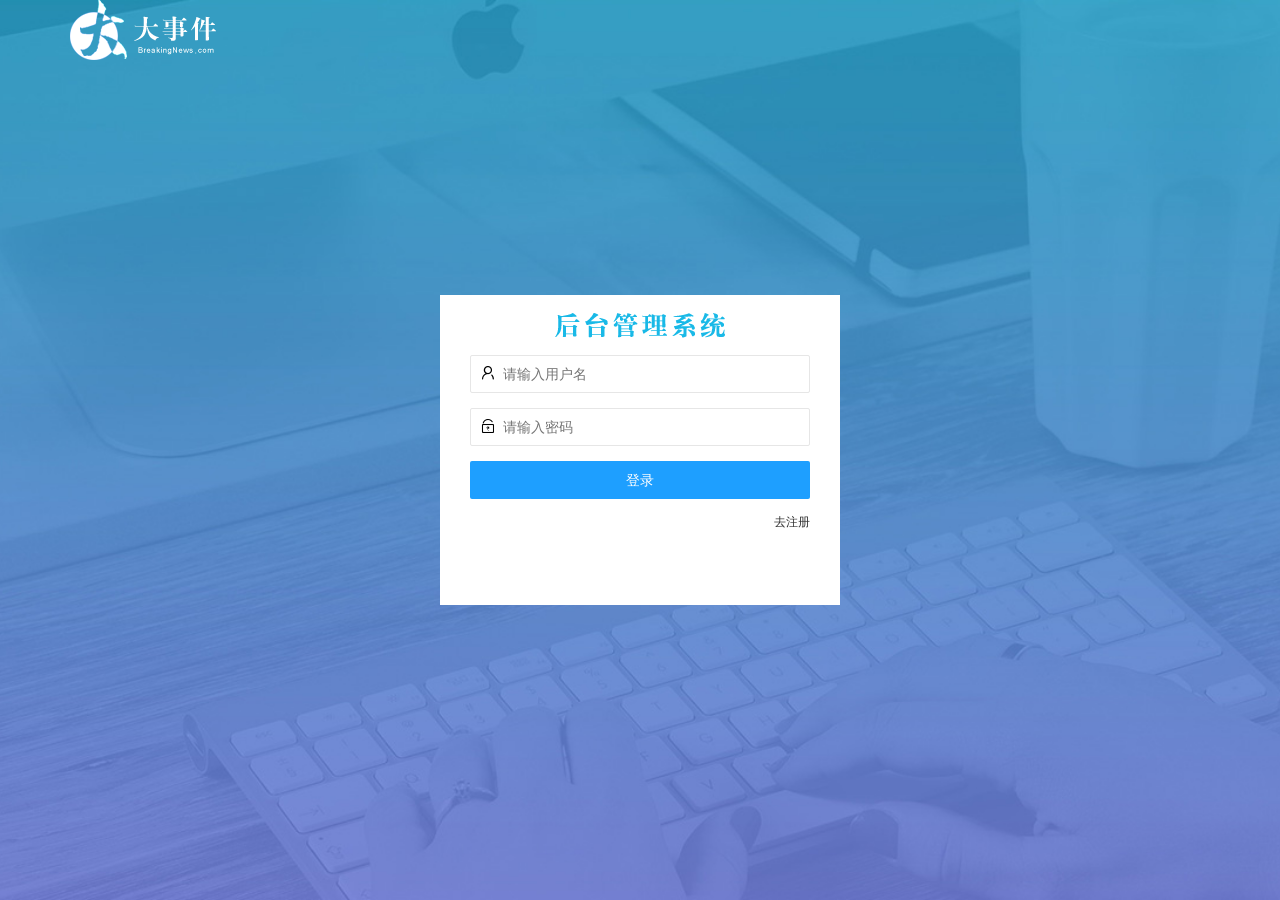
==== commit 84351b5b: "完成了登录注册页面" ====
--- a/login.html
+++ b/login.html
@@ -1,79 +1,129 @@
 <!DOCTYPE html>
 <html lang="en">
-
-<head>
-    <meta charset="UTF-8">
-    <meta name="viewport" content="width=device-width, initial-scale=1.0">
+  <head>
+    <meta charset="UTF-8" />
+    <meta name="viewport" content="width=device-width, initial-scale=1.0" />
     <title>大事件-登录/注册</title>
     <!-- 引入layui.css -->
-    <link rel="stylesheet" href="/assets/lib/layui/css/layui.css">
+    <link rel="stylesheet" href="/assets/lib/layui/css/layui.css" />
     <!-- 引入login.css -->
-    <link rel="stylesheet" href="/assets/css/login.css">
-</head>
+    <link rel="stylesheet" href="/assets/css/login.css" />
+  </head>
 
-<body>
+  <body>
     <!-- logo区域 -->
     <div class="layui-main">
-        <img src="/assets//images/logo.png" alt="">
+      <img src="/assets//images/logo.png" alt="" />
     </div>
     <!-- 表单区域 -->
     <div class="loginAndRegBox">
-        <div class="title-box"></div>
-        <!-- 登录表单 -->
-        <div class="login-box">
-            <form class="layui-form" action="" id="form_login">
-                <!-- 用户名 -->
-                <div class="layui-form-item">
-                    <i class="layui-icon layui-icon-username"></i>
-                    <input type="text" name="username" required lay-verify="required" placeholder="请输入用户名" autocomplete="off" class="layui-input">
-                </div>
-                <!-- 密码 -->
-                <div class="layui-form-item">
-                    <i class="layui-icon layui-icon-password"></i>
-                    <input type="password" name="password" required lay-verify="required" placeholder="请输入密码" autocomplete="off" class="layui-input">
-                </div>
-                <!-- 登录按钮 -->
-                <div class="layui-form-item">
-                    <button class="layui-btn layui-btn-fluid layui-btn-normal" lay-submit>登录</button>
-                </div>
-                <div class="layui-form-item links">
-                    <a href="javascript:;" id="link_reg">去注册</a>
-                </div>
-            </form>
-        </div>
-        <!-- 注册表单 -->
-        <div class="reg-box" style="display: none;">
-            <!-- 注册的表单 -->
-            <form class="layui-form" action="" id="form_reg">
-                <!-- 用户名 -->
-                <div class="layui-form-item">
-                    <i class="layui-icon layui-icon-username"></i>
-                    <input type="text" name="username" required lay-verify="required" placeholder="请输入用户名" autocomplete="off" class="layui-input" />
-                </div>
-                <!-- 密码 -->
-                <div class="layui-form-item">
-                    <i class="layui-icon layui-icon-password"></i>
-                    <input type="password" name="password" required lay-verify="required" placeholder="请输入密码" autocomplete="off" class="layui-input" />
-                </div>
-                <!-- 密码确认框 -->
-                <div class="layui-form-item">
-                    <i class="layui-icon layui-icon-password"></i>
-                    <input type="password" name="repassword" required lay-verify="required" placeholder="再次确认密码" autocomplete="off" class="layui-input" />
-                </div>
-                <!-- 注册按钮 -->
-                <div class="layui-form-item">
-                    <!-- 注意：表单提交按钮和普通按钮的区别，就是 lay-submit 属性 -->
-                    <button class="layui-btn layui-btn-fluid layui-btn-normal" lay-submit>注册</button>
-                </div>
-                <div class="layui-form-item links">
-                    <a href="javascript:;" id="link_login">去登录</a>
-                </div>
-            </form>
-        </div>
+      <div class="title-box"></div>
+      <!-- 登录表单 -->
+      <div class="login-box">
+        <form class="layui-form" action="" id="form_login">
+          <!-- 用户名 -->
+          <div class="layui-form-item">
+            <i class="layui-icon layui-icon-username"></i>
+            <input
+              type="text"
+              name="username"
+              required
+              lay-verify="required"
+              placeholder="请输入用户名"
+              autocomplete="off"
+              class="layui-input"
+            />
+          </div>
+          <!-- 密码 -->
+          <div class="layui-form-item">
+            <i class="layui-icon layui-icon-password"></i>
+            <input
+              type="password"
+              name="password"
+              required
+              lay-verify="required"
+              placeholder="请输入密码"
+              autocomplete="off"
+              class="layui-input"
+            />
+          </div>
+          <!-- 登录按钮 -->
+          <div class="layui-form-item">
+            <button
+              class="layui-btn layui-btn-fluid layui-btn-normal"
+              lay-submit
+            >
+              登录
+            </button>
+          </div>
+          <div class="layui-form-item links">
+            <a href="javascript:;" id="link_reg">去注册</a>
+          </div>
+        </form>
+      </div>
+      <!-- 注册表单 -->
+      <div class="reg-box" style="display: none">
+        <!-- 注册的表单 -->
+        <form class="layui-form" action="" id="form_reg">
+          <!-- 用户名 -->
+          <div class="layui-form-item">
+            <i class="layui-icon layui-icon-username"></i>
+            <input
+              type="text"
+              name="username"
+              required
+              lay-verify="required"
+              placeholder="请输入用户名"
+              autocomplete="off"
+              class="layui-input"
+            />
+          </div>
+          <!-- 密码 -->
+          <div class="layui-form-item">
+            <i class="layui-icon layui-icon-password"></i>
+            <input
+              type="password"
+              name="password"
+              required
+              lay-verify="required|pwd"
+              placeholder="请输入密码"
+              autocomplete="off"
+              class="layui-input"
+            />
+          </div>
+          <!-- 密码确认框 -->
+          <div class="layui-form-item">
+            <i class="layui-icon layui-icon-password"></i>
+            <input
+              type="password"
+              name="repassword"
+              required
+              lay-verify="required|isSamePwd"
+              placeholder="再次确认密码"
+              autocomplete="off"
+              class="layui-input"
+            />
+          </div>
+          <!-- 注册按钮 -->
+          <div class="layui-form-item">
+            <!-- 注意：表单提交按钮和普通按钮的区别，就是 lay-submit 属性 -->
+            <button
+              class="layui-btn layui-btn-fluid layui-btn-normal"
+              lay-submit
+            >
+              注册
+            </button>
+          </div>
+          <div class="layui-form-item links">
+            <a href="javascript:;" id="link_login">去登录</a>
+          </div>
+        </form>
+      </div>
     </div>
     <!-- 导入layui的js文件 -->
     <script src="/assets/lib/layui/layui.all.js"></script>
-
-</body>
-
-</html>+    <script src="/assets/lib/jquery.js"></script>
+    <script src="/assets/js/baseAPI.js"></script>
+    <script src="/assets/js/login.js"></script>
+  </body>
+</html>
--- a/assets/css/login.css
+++ b/assets/css/login.css
@@ -3,6 +3,7 @@
     width: 100%;
     height: 100%;
     background: url(/assets/images/login_bg.jpg) no-repeat center;
+    background-size: cover;
 }
 
 .loginAndRegBox {
